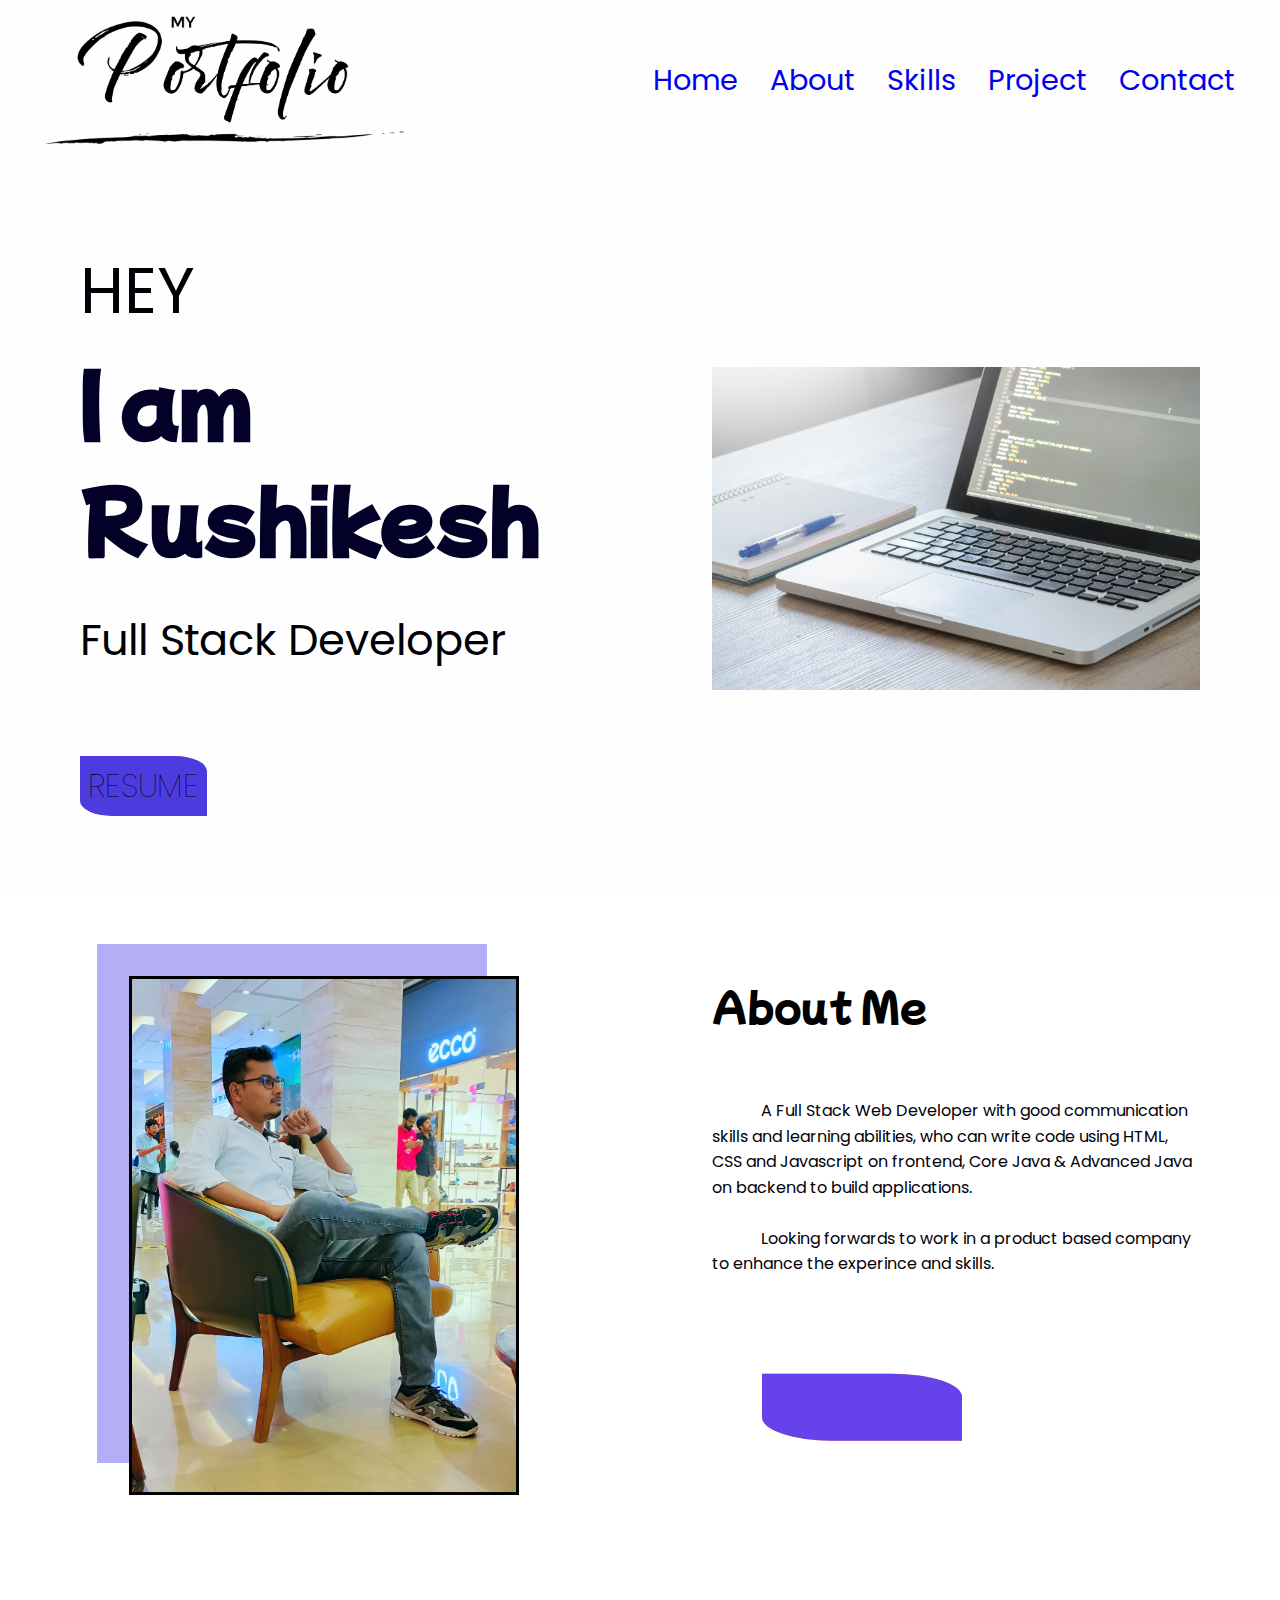
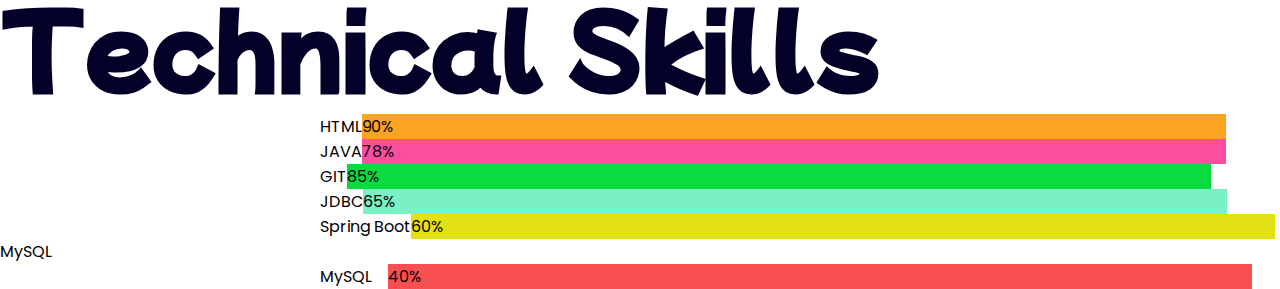
==== index.html @ a6dc9d0c "social network updates" ====
<!DOCTYPE html>
<html lang="en">
<head>
    <meta charset="UTF-8">
    <meta http-equiv="X-UA-Compatible" content="IE=edge">
    <meta name="viewport" content="width=device-width, initial-scale=1.0">
    <title>Rushi Portfolio</title>
    <link rel="stylesheet" href="css/style.css"/> 
</head>
<body>
    <header class="header">
        <img src="images/portfolioLogo.png" alt="main logo" class="logo">   

        <nav class="navbar">
            <ul class="navbar-lists">
                <li><a href="#" class="navbar-link home-link">Home</a></li>
                <li><a href="#" class="navbar-link about-link">About</a></li>
                <li><a href="#" class="navbar-link skills-link">Skills</a></li>
                <li><a href="#" class="navbar-link project-link">Project</a></li>
                <li><a href="#" class="navbar-link contact-link">Contact</a></li>
            </ul>
        </nav>
    </header>

    <main>
        <section class="section-hero section">
            <div class="container grid grid-two-column">
                <div class="section-hero-data">
                    <p class="hero-top-data">Hey</p>
                    <h1 class="hero-heading">I am Rushikesh</h1>
                    <p class="hero-para">Full Stack Developer</p>
                    <div>
                        <a href="https://rb.gy/dxvnee" class="btn resume-btn">resume</a>
                    </div>
                </div>
<!-- hero secton right side -->
                <div class="section-hero-image">
                    <img src="images/homeBackground.jpg" alt="Hey I am Rushi" class="hero-img"/>
                </div>
            </div>
        </section>
    </main>
<!-- about sectio stared -->
<!-- about sectio stared -->
        <section class="section-biodata section">
        <div class="container grid grid-two-column">
             <div class="bio-image">
                <img src="images/aboutRushi.jpg" alt="about me"/>
            </div>
            <!-- about right side data -->
            <div class="bio-data">
                <h2 class="common-heading">About Me</h2>
                <p class="about about-para">A Full Stack Web Developer with good communication skills and learning abilities, who can write code using HTML, CSS and Javascript on frontend, Core Java & Advanced Java on backend to build applications. </p>
                <br>
                <p class="about about-para">Looking forwards to work in a product based company to enhance the experince and skills.</p>
                <br>

                <iframe src="about.html" style="border:none;" title="Iframe Example"></iframe>
            </div>

            

        </div>
    </section>


    <!-- Skills Section Starts here  -->


    <div><h1>Technical Skills</h1></div> 
      <div class="skills-list">

        <div class="skills_list"> HTML
            <div class="skills-list css">90%
            </div>
        </div>

        <div class="skills_list"> JAVA
            <div class="skills-list java">78%
            </div>
        </div>

        <div class="skills_list"> GIT
            <div class="skills-list git">85%
            </div>
        </div>

        <div class="skills_list"> JDBC
            <div class="skills-list jdbc">65%
            </div>
        </div>

        <div class="skills_list"> Spring Boot
            <div class="skills-list spring_boot">60%
            </div>
        </div>
<div>MySQL</div>
        <div class="skills_list"> 
           MySQL &nbsp;  &nbsp;<div class="skills-list mysql">40%
            </div>
        </div>

     
   
 
    </div>
</body>
</html>
---- css/style.css ----
@import url('https://fonts.googleapis.com/css2?family=Mochiy+Pop+One&family=Poppins:ital,wght@0,900;1,400&family=Work+Sans:ital,wght@0,500;1,400&display=swap');



*{
    margin: 0%;
    padding: 0%;
    box-sizing: border-box;
    font-family: 'Poppins', sans-serif;


}

:root {
    --heading: rgb(3, 1, 39);
    --paragraph: rgb(0, 0, 7);
    --para-tint: rgb(204, 203, 228);
    --white: rgb(255, 255, 255);
    
    --black: rgb(75, 46, 46);
    --helper: rgba(62, 50, 230, 0.397);
    --helper-tint: rgb(0, 0, 10);
    --bg: rgb(254, 254, 255);
    --gradient: rgb(106, 20, 219);
    --gradientSupport: rgb(76, 60, 224);
    --shadow: 0px 20px 20px 0px rgba(21, 32, 182, 0.678);
    --shadowSupport: 20px 25px 20px 0px rgba(20, 4, 109, 0.2);
}

html {
    font-size: 100%;
    /* 1rem = 10px */

}

h1,
h2,
h3,
h4 {
    font-family: 'Mochiy Pop One', sans-serif;
    
}

h1 {
    color: var(--heading);
    font-size: 6rem;
    font-weight: 600;
}

h2{

}

h3 {
    font-size: 1.8rem;
    font-weight: 400;

}

p{
    color: var(--paragraph);
    font-size: 2.7rem;
    line-height: 1.6;
}

a{
    text-decoration: none;
    font-size: 1.8rem;
}

li{
    list-style: none;
}


/* Header section starts */

header{
    padding: 2.8rem ;
    height: 10rem;
    background-color: var(--bg);
    display: flex;
    justify-content: space-between;
    align-items: center;
     
}

.header .logo {
    height:8rem;
}

.navbar-lists {
    display:flex;
    gap: 2rem;
    
}

.navbar-link: link,
.navbar-lnk: visited{
    display: inline-block;
    text-decoration:none;
    font-size: 1.8rem;
    font: weight 500px;
    text-transformaton:uppercase;
    color:var(--black);
    transition:color 0.3s linear;

}


.navbar-link:hover,
.navbar-link:active {
color: var(--helper);
}


/* main section start */

.section{
    padding: 5rem ; 
   
}

.container {
    max-width: 140rem;
    margin: 0 auto ;
}
.grid {
    display: grid;
    gap: 9rem;
}

.grid-two-column{
    grid-template-columns: repeat(2, 1fr);
}

.btn{
    background: var(--gradientSupport);
    padding: 0.4rem 0.5rem;
    border-bottom-left-radius: 25%;
    border-top-right-radius: 25%;
    border: none;
    display: inline-block;
    text-transform: capitalize;
    font-size: 2rem;
    text-transform: uppercase;
    font-weight: 50;
    cursor: pointer;
    margin-top: 5rem;
    transition: 0.5s;
    
}

.resume-btn{
    color: var(--paragraph);

}

.btn:hover,
.btn:active {
    box-shadow: var(--shadowSupport);
}

/* hero section start  */


.section-hero{
    background-color: var(--bg);
}

.section-hero-data{
    display: flex;
    flex-direction: column;
    justify-content: center;
    align-items: flex-start;
}

.hero-top-data{
    font-size: 4rem;  
    margin-bottom: 0rem; 
    text-transform: uppercase;
}

.hero-heading {
font-size: 5rem;
margin-bottom: 1rem;
}

.hero-para{
    margin-top: 1rem;
    max-width: 60rem;
    justify-content: center;
}

.section-hero-image{
    display: flex;
    justify-content: center;
    align-items: center;
}

.hero-img{
    max-width: 100%;
}

/* about sectoion started */


.bio-image{
    display: flex;
    justify-content: center;
    align-items: center;

}

.bio-image img{
    width: 80%;
    box-shadow: -2rem -2rem 0 0 var(--helper) ;
    border: solid;
}

.about-para{
    font-size: 1rem;
    text-indent: 10%;
    align-items: center;
}

.common-heading {
    font-size: 2.5rem;
    font-weight: 100;
    margin-bottom: 4rem;
    position: relative;

}

/* Skills section starts hear */

.skills_list {
    font-size: 1 rem;
    font-weight: 400;
    color: rgb(3, 0, 5);
    
    display: flex;
    justify-content: left;
    align-items: left;
    margin-left: 20rem;
}

.html{width: 90%; background-color: #4afafa; border: solid;
    border-radius: 5%;}
.css{width: 90%; background-color: #faa422;}
.java{width: 90%; background-color: #fc4d9e;}
.spring_boot{width: 90%; background-color: #e4e016;}
.git{width: 90%; background-color: #0adb3f;}
.mysql{width: 90%; background-color: #f85050;}
.jdbc{width: 90%; background-color: #7af1c4;}







/* about page cs */

  
  /* h1, h2, h3, h4, h5, h6, a, p, span {
    padding-bottom: 0.714em !important;
    padding-top: 0.714em !important;
    text-transform: uppercase;
    letter-spacing: 0.1em;
    font-weight: 400;
    color: #1515d8;
    font-weight: bold;
    text-align: center;
  }
   */
  footer {
    bottom: 0;
    right: 0;
    left: 0;
    margin: 0 auto;
    position: fixed;
    width: 100%;
    background: #e3dcd5;
    text-align: center;
  }
  footer .content {
    border-radius: 5px;
    display: flex;
    align-items: center;
    justify-content: center;
    flex-direction: row;
    flex-wrap: wrap;
    justify-content: space-evenly;
    height: 80px;
  }
  footer .content .bottom {
    padding: 0;
    margin: 0;
    top: 0%;
  }
  footer .content .bottom .beat {
    color: red;
    -webkit-animation: beat 0.3s infinite alternate;
            animation: beat 0.3s infinite alternate;
  }
  footer .content .top {
    font-size: 25px;
  }
  footer .content .top .fa-twitter:hover {
    transition: 350ms ease-in-out;
    color: #55acee;
    transform: scale(1.4);
  }
  footer .content .top .fa-youtube:hover {
    transition: 350ms ease-in-out;
    color: #cd201f;
    transform: scale(1.4);
  }
  footer .content .top .fa-instagram:hover {
    transition: 350ms ease-in-out;
    color: #e4405f;
    transform: scale(1.4);
  }
  footer .content .top .fa-codepen:hover {
    transition: 350ms ease-in-out;
    color: #FFDD40;
    transform: scale(1.4);
  }
  footer .content .top a {
    padding: 10px;
  }
  footer .content .top i {
    transition: 500ms ease-in-out;
  }
 
  
  .noselect {
    -webkit-user-select: none;
       -moz-user-select: none;
        -ms-user-select: none;
            user-select: none;
  }
  
  .artboard {
    display: flex;
    align-items: center;
    justify-content: center;
    flex-direction: row;
    flex-wrap: wrap;
    position: absolute;
    left: 50%;
    top: 70%;
    transform: translate(-50%, -50%);
    
  }
  .artboard:hover .button {
    transform: rotate(-75deg);
  }
  
  .button, .links {
    display: inline-block;
    width: 200px;
    height: 66.6666666667px;
    background: #6642eb;
  }
  .button i, .button a, .links i, .links a {
    position: absolute;
    left: 50%;
    top: 50%;
    transform: translate(-50%, -50%);
    color: white;
  }
  .button i, .links i {
    font-size: 10px;
  }
  
  .button {
    z-index: 2;
    transition: 950ms cubic-bezier(0.89, 0.03, 0.06, 1.5);
    transform-origin: top left;
    border-top-right-radius: 35%;
    border-bottom-left-radius: 35%;
  }
  
  .links {
    position: absolute;
    z-index: 1;
    background: #f79744e1;
    border-top-right-radius: 35%;
    border-bottom-left-radius: 35%;
  }
  .links a {
    text-decoration: none;
  }
  
  @-webkit-keyframes beat {
    to {
      transform: scale(1.4);
    }
  }
  
  @keyframes beat {
    to {
      transform: scale(1.4);
    }
  }

    /* about oagw .css */
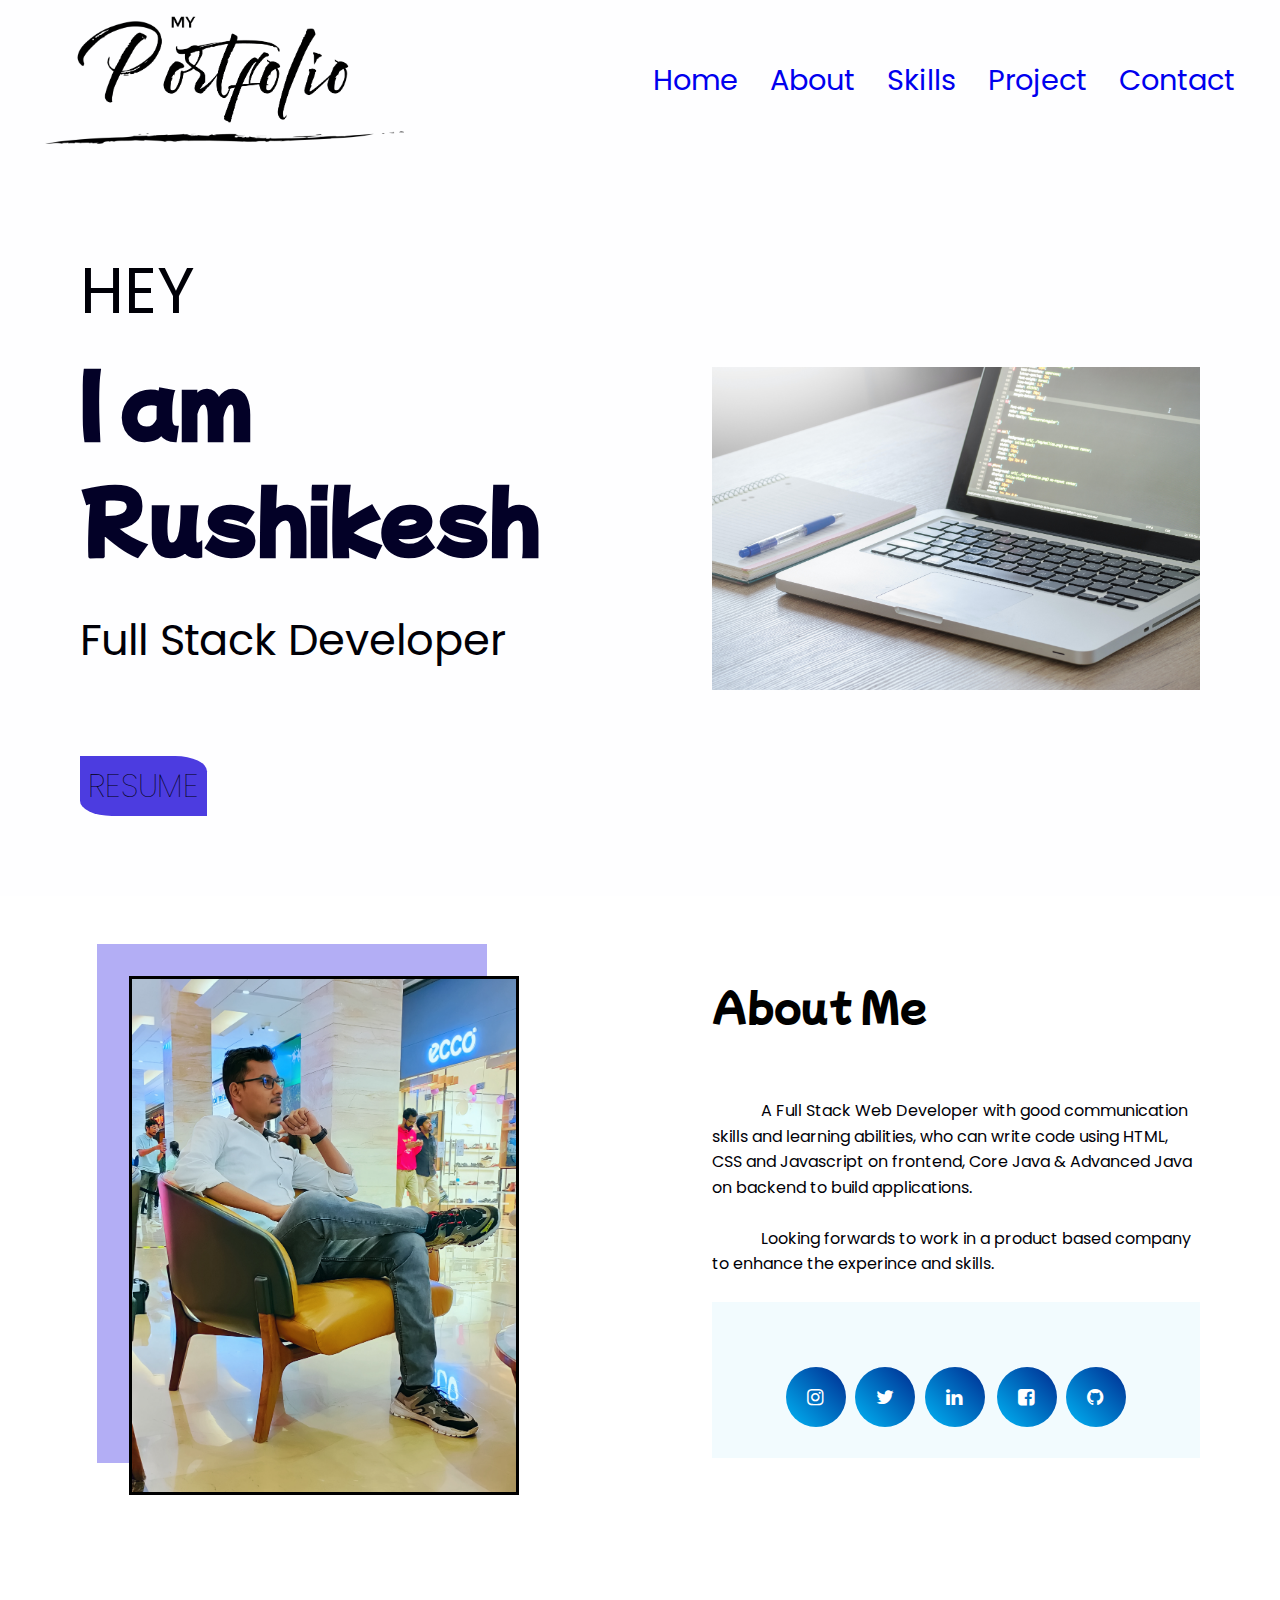
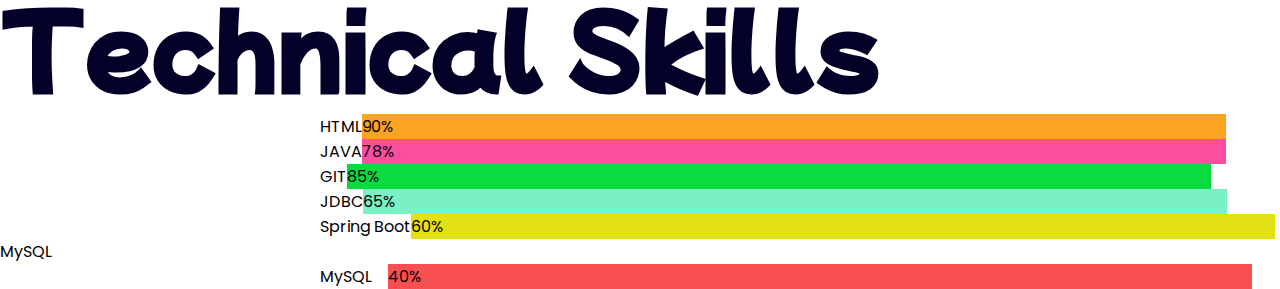
==== commit 2421e361: "second social changes" ====
--- a/index.html
+++ b/index.html
@@ -55,7 +55,7 @@
                 <p class="about about-para">Looking forwards to work in a product based company to enhance the experince and skills.</p>
                 <br>
 
-                <iframe src="about.html" style="border:none;" title="Iframe Example"></iframe>
+                <iframe src="social.html" style="border:none;" title="Iframe Example" width="100%" height="30%"></iframe>
             </div>
 
             
--- a/css/style.css
+++ b/css/style.css
@@ -279,7 +279,7 @@
     bottom: 0;
     right: 0;
     left: 0;
-    margin: 0 auto;
+    margin:  auto;
     position: fixed;
     width: 100%;
     background: #e3dcd5;
@@ -295,54 +295,7 @@
     justify-content: space-evenly;
     height: 80px;
   }
-  footer .content .bottom {
-    padding: 0;
-    margin: 0;
-    top: 0%;
-  }
-  footer .content .bottom .beat {
-    color: red;
-    -webkit-animation: beat 0.3s infinite alternate;
-            animation: beat 0.3s infinite alternate;
-  }
-  footer .content .top {
-    font-size: 25px;
-  }
-  footer .content .top .fa-twitter:hover {
-    transition: 350ms ease-in-out;
-    color: #55acee;
-    transform: scale(1.4);
-  }
-  footer .content .top .fa-youtube:hover {
-    transition: 350ms ease-in-out;
-    color: #cd201f;
-    transform: scale(1.4);
-  }
-  footer .content .top .fa-instagram:hover {
-    transition: 350ms ease-in-out;
-    color: #e4405f;
-    transform: scale(1.4);
-  }
-  footer .content .top .fa-codepen:hover {
-    transition: 350ms ease-in-out;
-    color: #FFDD40;
-    transform: scale(1.4);
-  }
-  footer .content .top a {
-    padding: 10px;
-  }
-  footer .content .top i {
-    transition: 500ms ease-in-out;
-  }
  
-  
-  .noselect {
-    -webkit-user-select: none;
-       -moz-user-select: none;
-        -ms-user-select: none;
-            user-select: none;
-  }
-  
   .artboard {
     display: flex;
     align-items: center;
@@ -362,7 +315,7 @@
   .button, .links {
     display: inline-block;
     width: 200px;
-    height: 66.6666666667px;
+    height: 70px;
     background: #6642eb;
   }
   .button i, .button a, .links i, .links a {
@@ -370,10 +323,9 @@
     left: 50%;
     top: 50%;
     transform: translate(-50%, -50%);
-    color: white;
   }
   .button i, .links i {
-    font-size: 10px;
+    font-size: 12px;
   }
   
   .button {
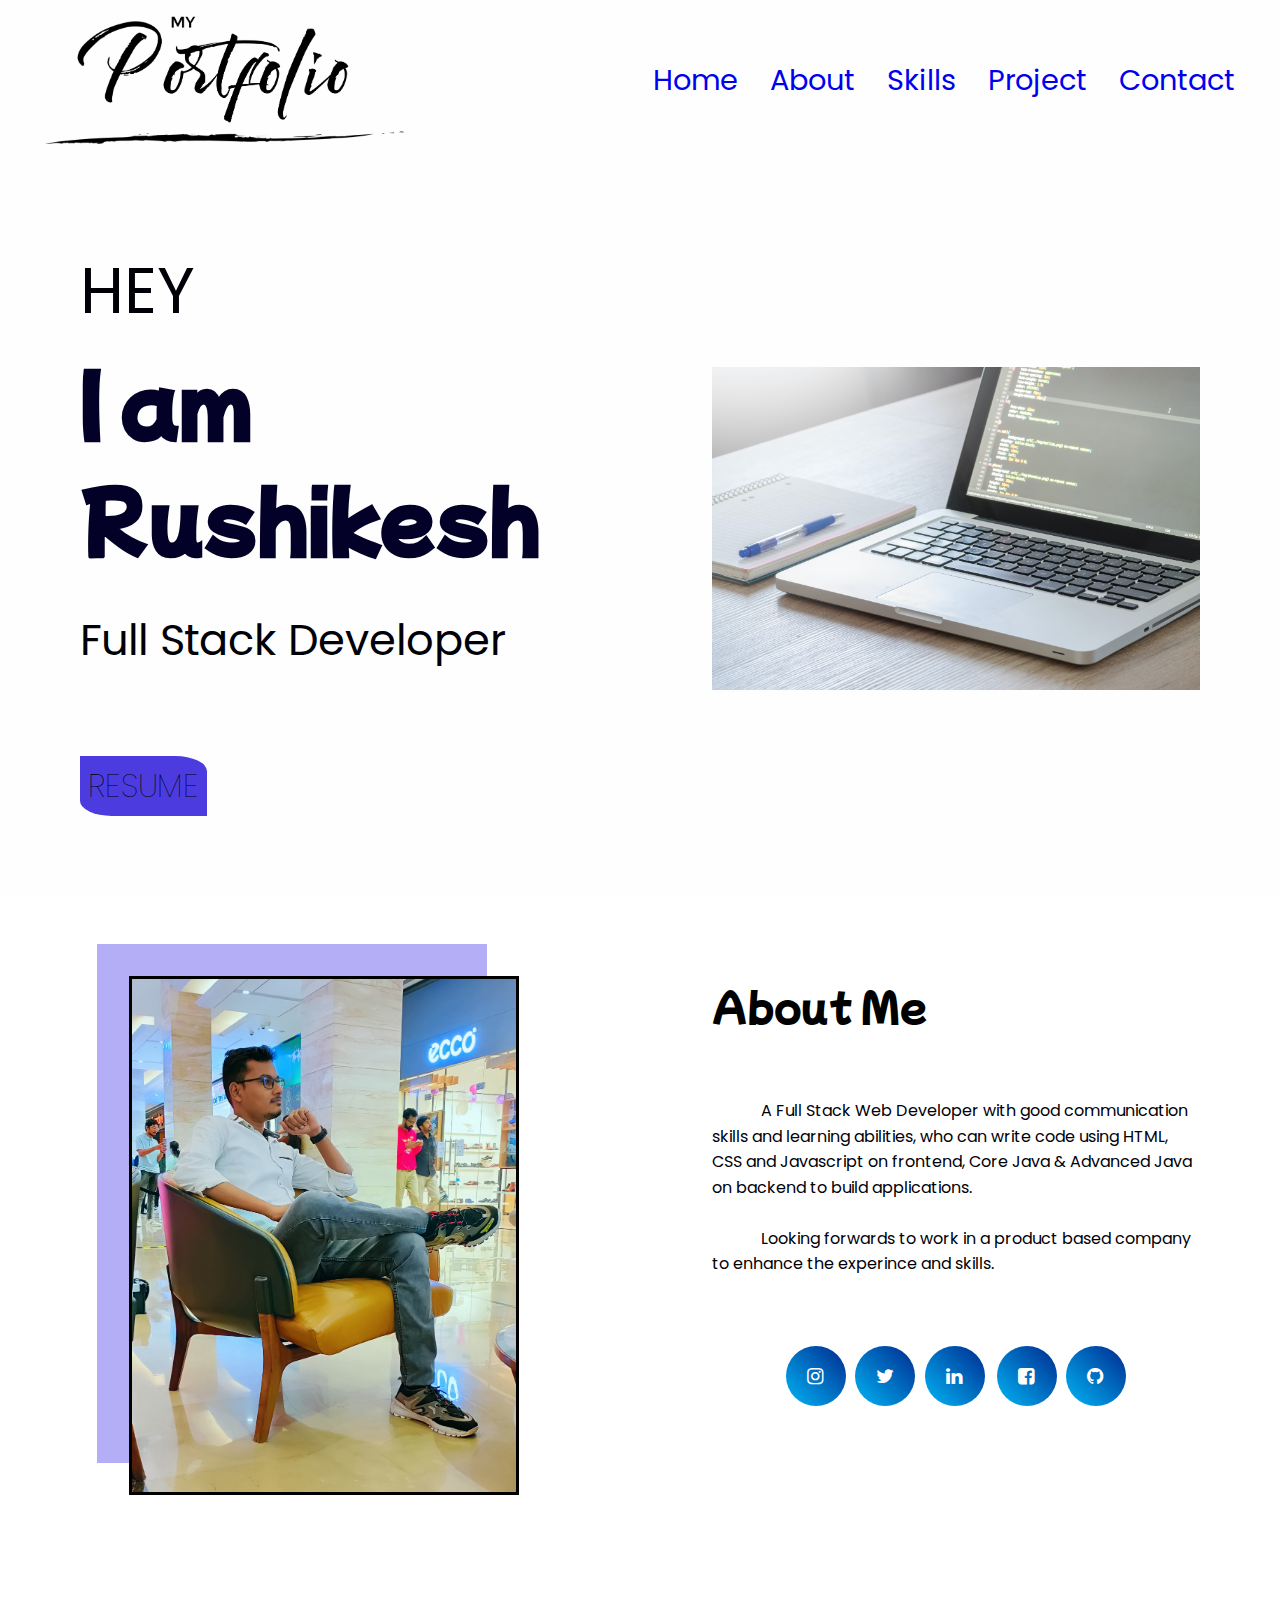
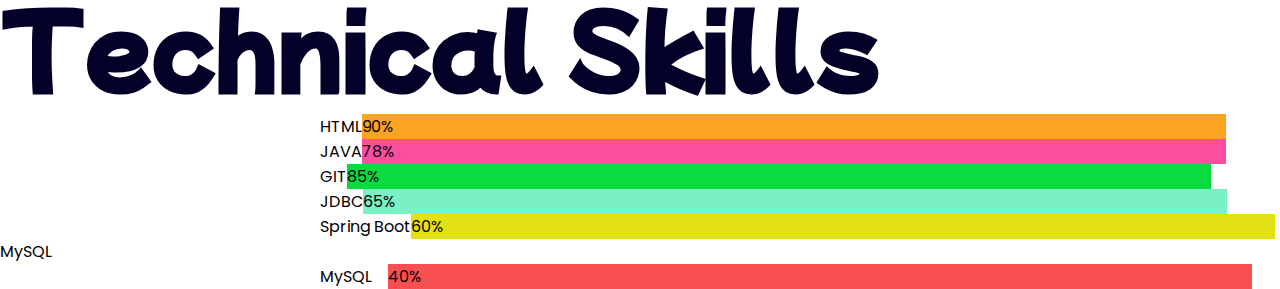
==== commit 9c028008: "fianl social" ====
--- a/index.html
+++ b/index.html
@@ -55,7 +55,7 @@
                 <p class="about about-para">Looking forwards to work in a product based company to enhance the experince and skills.</p>
                 <br>
 
-                <iframe src="social.html" style="border:none;" title="Iframe Example" width="100%" height="30%"></iframe>
+                <iframe src="social.html" style="border:none;" title="Iframe Example" width="100%" height="20%" scrolling="no" ></iframe>
             </div>
 
             
--- a/css/style.css
+++ b/css/style.css
@@ -263,18 +263,6 @@
 
 /* about page cs */
 
-  
-  /* h1, h2, h3, h4, h5, h6, a, p, span {
-    padding-bottom: 0.714em !important;
-    padding-top: 0.714em !important;
-    text-transform: uppercase;
-    letter-spacing: 0.1em;
-    font-weight: 400;
-    color: #1515d8;
-    font-weight: bold;
-    text-align: center;
-  }
-   */
   footer {
     bottom: 0;
     right: 0;
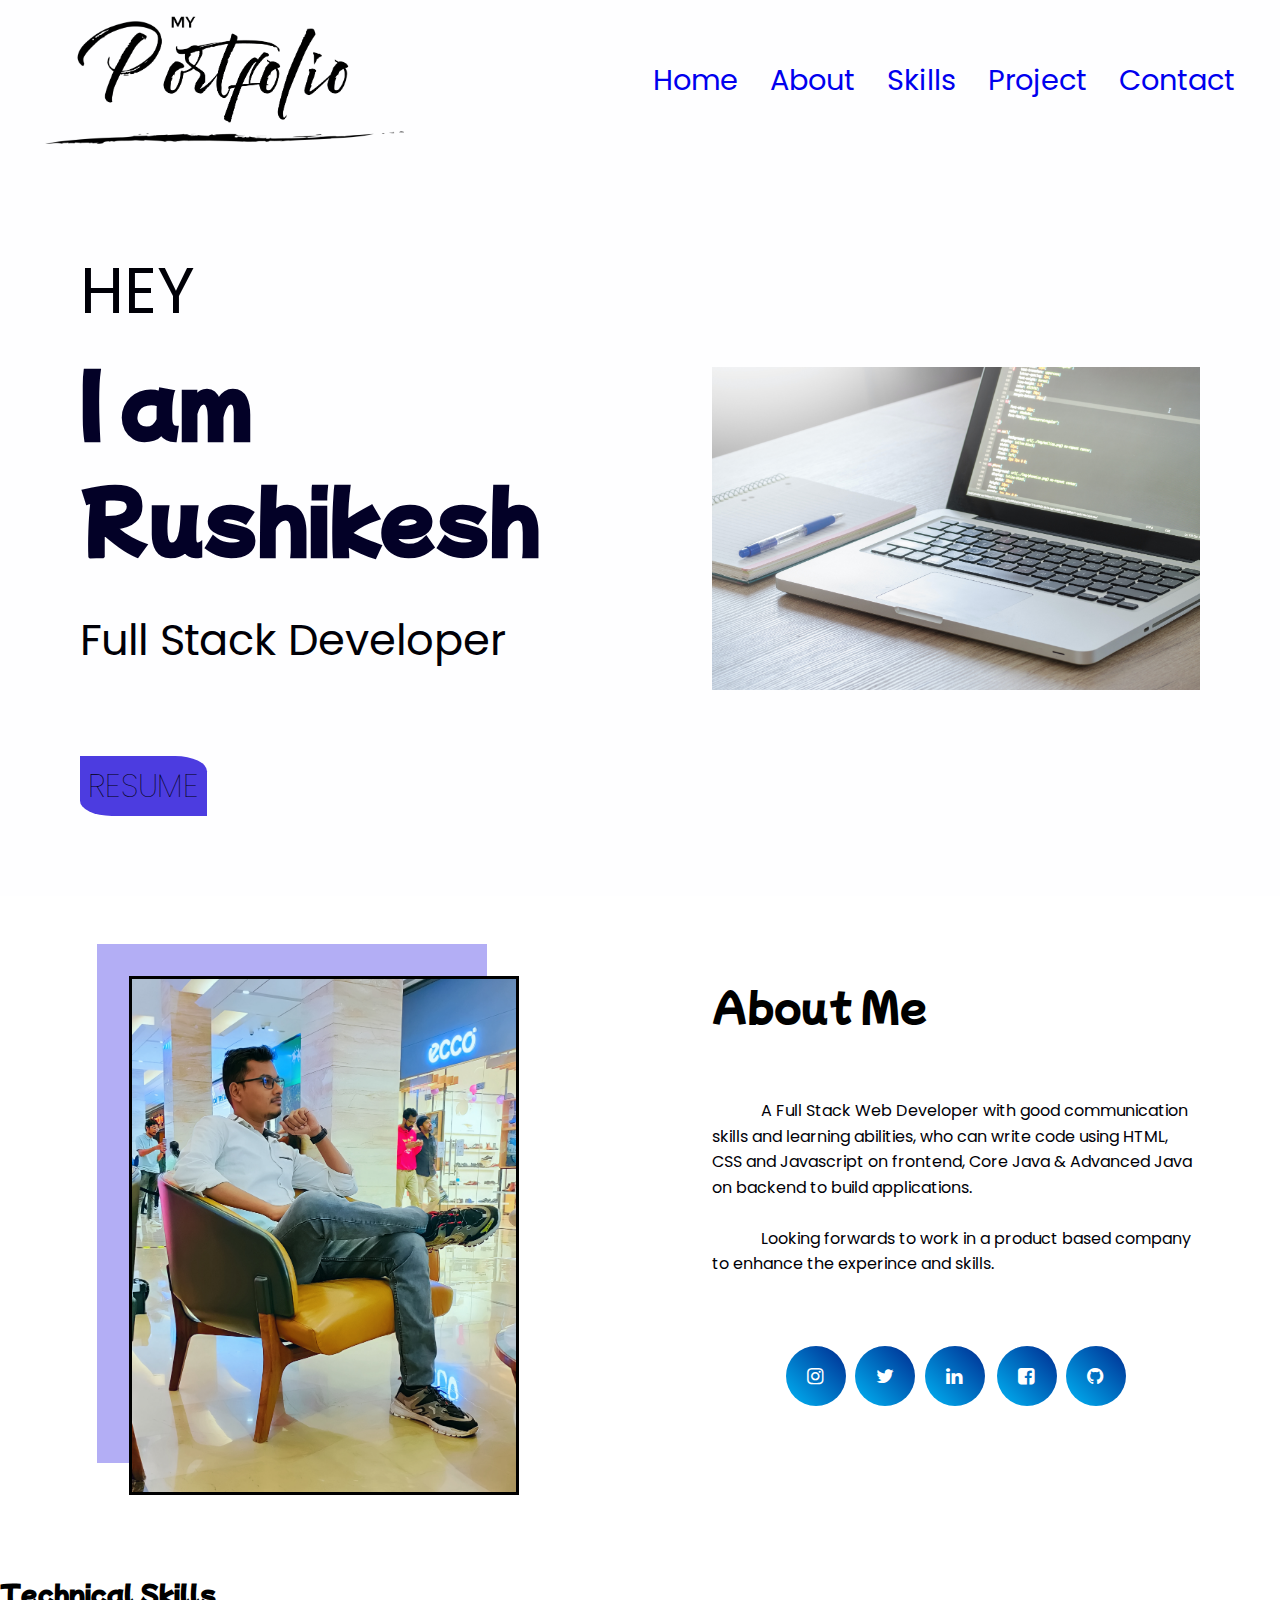
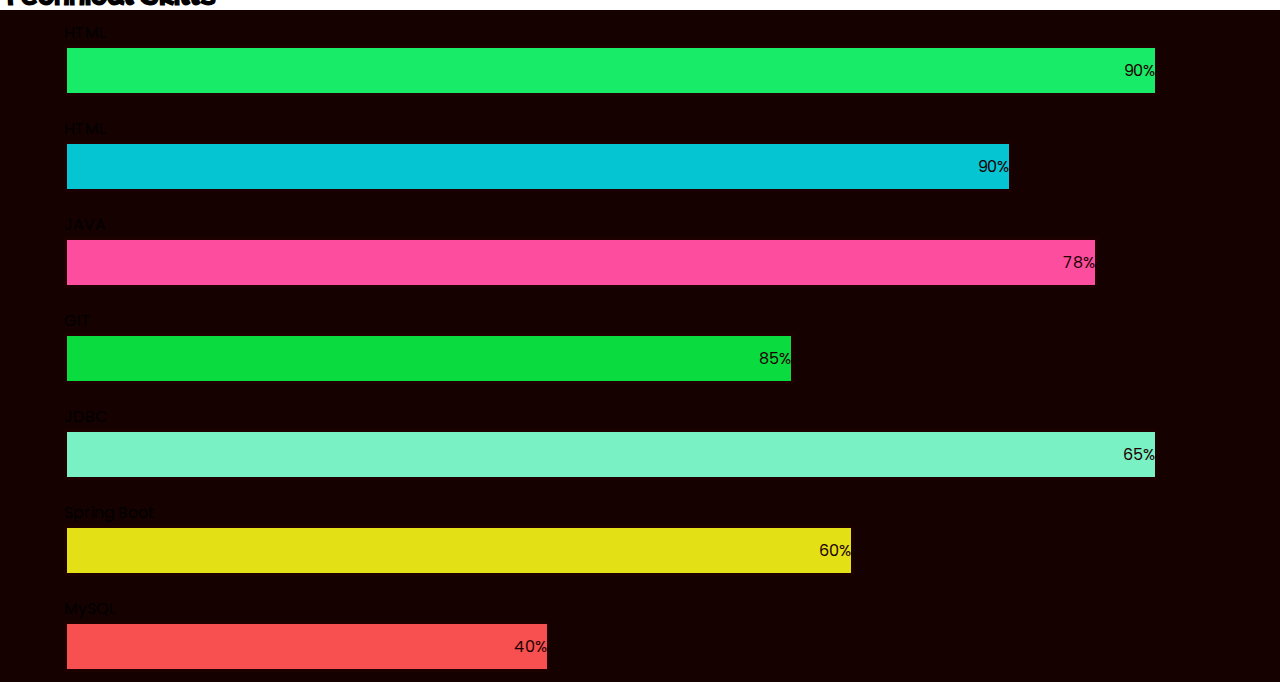
==== commit 1976321a: "skills bar update" ====
--- a/index.html
+++ b/index.html
@@ -67,42 +67,46 @@
     <!-- Skills Section Starts here  -->
 
 
-    <div><h1>Technical Skills</h1></div> 
-      <div class="skills-list">
+    <div><h2>Technical Skills</h2></div> 
+      
 
         <div class="skills_list"> HTML
-            <div class="skills-list css">90%
+            <div class="progress html">90%
+            </div>
+        </div>
+
+        <div class="skills_list"> HTML
+            <div class="progress css">90%
             </div>
         </div>
 
         <div class="skills_list"> JAVA
-            <div class="skills-list java">78%
+            <div class="progress java">78%
             </div>
         </div>
 
         <div class="skills_list"> GIT
-            <div class="skills-list git">85%
+            <div class="progress git">85%
             </div>
         </div>
 
         <div class="skills_list"> JDBC
-            <div class="skills-list jdbc">65%
+            <div class="progress jdbc">65%
             </div>
         </div>
 
         <div class="skills_list"> Spring Boot
-            <div class="skills-list spring_boot">60%
+            <div class="progress spring_boot">60%
             </div>
         </div>
-<div>MySQL</div>
+
         <div class="skills_list"> 
-           MySQL &nbsp;  &nbsp;<div class="skills-list mysql">40%
+           MySQL &nbsp;  &nbsp;<div class="progress mysql">40%
             </div>
         </div>
 
      
-   
  
-    </div>
+    
 </body>
 </html>--- a/css/style.css
+++ b/css/style.css
@@ -1,36 +1,35 @@
-
-  @import url('https://fonts.googleapis.com/css2?family=Mochiy+Pop+One&family=Poppins:ital,wght@0,900;1,400&family=Work+Sans:ital,wght@0,500;1,400&display=swap');
-
-
-
-*{
-    margin: 0%;
-    padding: 0%;
-    box-sizing: border-box;
-    font-family: 'Poppins', sans-serif;
+@import url('https://fonts.googleapis.com/css2?family=Mochiy+Pop+One&family=Poppins:ital,wght@0,900;1,400&family=Work+Sans:ital,wght@0,500;1,400&display=swap');
+
+
+
+* {
+  margin: 0%;
+  padding: 0%;
+  box-sizing: border-box;
+  font-family: 'Poppins', sans-serif;
 
 
 }
 
 :root {
-    --heading: rgb(3, 1, 39);
-    --paragraph: rgb(0, 0, 7);
-    --para-tint: rgb(204, 203, 228);
-    --white: rgb(255, 255, 255);
-    
-    --black: rgb(75, 46, 46);
-    --helper: rgba(62, 50, 230, 0.397);
-    --helper-tint: rgb(0, 0, 10);
-    --bg: rgb(254, 254, 255);
-    --gradient: rgb(106, 20, 219);
-    --gradientSupport: rgb(76, 60, 224);
-    --shadow: 0px 20px 20px 0px rgba(21, 32, 182, 0.678);
-    --shadowSupport: 20px 25px 20px 0px rgba(20, 4, 109, 0.2);
+  --heading: rgb(3, 1, 39);
+  --paragraph: rgb(0, 0, 7);
+  --para-tint: rgb(204, 203, 228);
+  --white: rgb(255, 255, 255);
+
+  --black: rgb(75, 46, 46);
+  --helper: rgba(62, 50, 230, 0.397);
+  --helper-tint: rgb(0, 0, 10);
+  --bg: rgb(254, 254, 255);
+  --gradient: rgb(106, 20, 219);
+  --gradientSupport: rgb(76, 60, 224);
+  --shadow: 0px 20px 20px 0px rgba(21, 32, 182, 0.678);
+  --shadowSupport: 20px 25px 20px 0px rgba(20, 4, 109, 0.2);
 }
 
 html {
-    font-size: 100%;
-    /* 1rem = 10px */
+  font-size: 100%;
+  /* 1rem = 10px */
 
 }
 
@@ -38,222 +37,259 @@
 h2,
 h3,
 h4 {
-    font-family: 'Mochiy Pop One', sans-serif;
-    
+  font-family: 'Mochiy Pop One', sans-serif;
+
 }
 
 h1 {
-    color: var(--heading);
-    font-size: 6rem;
-    font-weight: 600;
-}
-
-h2{
-
-}
+  color: var(--heading);
+  font-size: 6rem;
+  font-weight: 600;
+}
+
+h2 {}
 
 h3 {
-    font-size: 1.8rem;
-    font-weight: 400;
-
-}
-
-p{
-    color: var(--paragraph);
-    font-size: 2.7rem;
-    line-height: 1.6;
-}
-
-a{
-    text-decoration: none;
-    font-size: 1.8rem;
-}
-
-li{
-    list-style: none;
+  font-size: 1.8rem;
+  font-weight: 400;
+
+}
+
+p {
+  color: var(--paragraph);
+  font-size: 2.7rem;
+  line-height: 1.6;
+}
+
+a {
+  text-decoration: none;
+  font-size: 1.8rem;
+}
+
+li {
+  list-style: none;
 }
 
 
 /* Header section starts */
 
-header{
-    padding: 2.8rem ;
-    height: 10rem;
-    background-color: var(--bg);
-    display: flex;
-    justify-content: space-between;
-    align-items: center;
-     
+header {
+  padding: 2.8rem;
+  height: 10rem;
+  background-color: var(--bg);
+  display: flex;
+  justify-content: space-between;
+  align-items: center;
+
 }
 
 .header .logo {
-    height:8rem;
+  height: 8rem;
 }
 
 .navbar-lists {
-    display:flex;
-    gap: 2rem;
-    
+  display: flex;
+  gap: 2rem;
+
 }
 
 .navbar-link: link,
-.navbar-lnk: visited{
-    display: inline-block;
-    text-decoration:none;
-    font-size: 1.8rem;
-    font: weight 500px;
-    text-transformaton:uppercase;
-    color:var(--black);
-    transition:color 0.3s linear;
+.navbar-lnk: visited {
+  display: inline-block;
+  text-decoration: none;
+  font-size: 1.8rem;
+  font: weight 500px;
+  text-transformaton: uppercase;
+  color: var(--black);
+  transition: color 0.3s linear;
 
 }
 
 
 .navbar-link:hover,
 .navbar-link:active {
-color: var(--helper);
+  color: var(--helper);
 }
 
 
 /* main section start */
 
-.section{
-    padding: 5rem ; 
-   
+.section {
+  padding: 5rem;
+
 }
 
 .container {
-    max-width: 140rem;
-    margin: 0 auto ;
-}
+  max-width: 140rem;
+  margin: 0 auto;
+}
+
 .grid {
-    display: grid;
-    gap: 9rem;
-}
-
-.grid-two-column{
-    grid-template-columns: repeat(2, 1fr);
-}
-
-.btn{
-    background: var(--gradientSupport);
-    padding: 0.4rem 0.5rem;
-    border-bottom-left-radius: 25%;
-    border-top-right-radius: 25%;
-    border: none;
-    display: inline-block;
-    text-transform: capitalize;
-    font-size: 2rem;
-    text-transform: uppercase;
-    font-weight: 50;
-    cursor: pointer;
-    margin-top: 5rem;
-    transition: 0.5s;
-    
-}
-
-.resume-btn{
-    color: var(--paragraph);
+  display: grid;
+  gap: 9rem;
+}
+
+.grid-two-column {
+  grid-template-columns: repeat(2, 1fr);
+}
+
+.btn {
+  background: var(--gradientSupport);
+  padding: 0.4rem 0.5rem;
+  border-bottom-left-radius: 25%;
+  border-top-right-radius: 25%;
+  border: none;
+  display: inline-block;
+  text-transform: capitalize;
+  font-size: 2rem;
+  text-transform: uppercase;
+  font-weight: 50;
+  cursor: pointer;
+  margin-top: 5rem;
+  transition: 0.5s;
+
+}
+
+.resume-btn {
+  color: var(--paragraph);
 
 }
 
 .btn:hover,
 .btn:active {
-    box-shadow: var(--shadowSupport);
+  box-shadow: var(--shadowSupport);
 }
 
 /* hero section start  */
 
 
-.section-hero{
-    background-color: var(--bg);
-}
-
-.section-hero-data{
-    display: flex;
-    flex-direction: column;
-    justify-content: center;
-    align-items: flex-start;
-}
-
-.hero-top-data{
-    font-size: 4rem;  
-    margin-bottom: 0rem; 
-    text-transform: uppercase;
+.section-hero {
+  background-color: var(--bg);
+}
+
+.section-hero-data {
+  display: flex;
+  flex-direction: column;
+  justify-content: center;
+  align-items: flex-start;
+}
+
+.hero-top-data {
+  font-size: 4rem;
+  margin-bottom: 0rem;
+  text-transform: uppercase;
 }
 
 .hero-heading {
-font-size: 5rem;
-margin-bottom: 1rem;
-}
-
-.hero-para{
-    margin-top: 1rem;
-    max-width: 60rem;
-    justify-content: center;
-}
-
-.section-hero-image{
-    display: flex;
-    justify-content: center;
-    align-items: center;
-}
-
-.hero-img{
-    max-width: 100%;
+  font-size: 5rem;
+  margin-bottom: 1rem;
+}
+
+.hero-para {
+  margin-top: 1rem;
+  max-width: 60rem;
+  justify-content: center;
+}
+
+.section-hero-image {
+  display: flex;
+  justify-content: center;
+  align-items: center;
+}
+
+.hero-img {
+  max-width: 100%;
 }
 
 /* about sectoion started */
 
 
-.bio-image{
-    display: flex;
-    justify-content: center;
-    align-items: center;
-
-}
-
-.bio-image img{
-    width: 80%;
-    box-shadow: -2rem -2rem 0 0 var(--helper) ;
-    border: solid;
-}
-
-.about-para{
-    font-size: 1rem;
-    text-indent: 10%;
-    align-items: center;
+.bio-image {
+  display: flex;
+  justify-content: center;
+  align-items: center;
+
+}
+
+.bio-image img {
+  width: 80%;
+  box-shadow: -2rem -2rem 0 0 var(--helper);
+  border: solid;
+}
+
+.about-para {
+  font-size: 1rem;
+  text-indent: 10%;
+  align-items: center;
 }
 
 .common-heading {
-    font-size: 2.5rem;
-    font-weight: 100;
-    margin-bottom: 4rem;
-    position: relative;
+  font-size: 2.5rem;
+  font-weight: 100;
+  margin-bottom: 4rem;
+  position: relative;
 
 }
 
 /* Skills section starts hear */
 
+
+
 .skills_list {
-    font-size: 1 rem;
-    font-weight: 400;
-    color: rgb(3, 0, 5);
-    
-    display: flex;
-    justify-content: left;
-    align-items: left;
-    margin-left: 20rem;
-}
-
-.html{width: 90%; background-color: #4afafa; border: solid;
-    border-radius: 5%;}
-.css{width: 90%; background-color: #faa422;}
-.java{width: 90%; background-color: #fc4d9e;}
-.spring_boot{width: 90%; background-color: #e4e016;}
-.git{width: 90%; background-color: #0adb3f;}
-.mysql{width: 90%; background-color: #f85050;}
-.jdbc{width: 90%; background-color: #7af1c4;}
+  width: 100%;
+  background-color: #160101;
+  box-sizing: border-box;
+  padding-left: 5%;
+  padding-top: 10px;
+  padding-bottom: 10px;
+ 
+}
+
+.progress{
+  
+  text-align: right;
+  padding-top: 10px;
+  padding-bottom: 10px;
+  color: rgb(29, 0, 0);
+  border: solid;
+  box-sizing: border-box
+}
+
+.html {
+  width: 90%;
+  background-color: #17eb68;
+ 
+}
+
+.css {
+  width: 78%;
+  background-color: #05c5d3;
+}
+
+.java {
+  width: 85%;
+  background-color: #fc4d9e;
+}
+
+.spring_boot {
+  width: 65%;
+  background-color: #e4e016;
+}
+
+.git {
+  width: 60%;
+  background-color: #0adb3f;
+}
+
+.mysql {
+  width: 40%;
+  background-color: #f85050;
+}
+
+.jdbc {
+  width: 90%;
+  background-color: #7af1c4;
+}
 
 
 
@@ -263,88 +299,98 @@
 
 /* about page cs */
 
-  footer {
-    bottom: 0;
-    right: 0;
-    left: 0;
-    margin:  auto;
-    position: fixed;
-    width: 100%;
-    background: #e3dcd5;
-    text-align: center;
+footer {
+  bottom: 0;
+  right: 0;
+  left: 0;
+  margin: auto;
+  position: fixed;
+  width: 100%;
+  background: #e3dcd5;
+  text-align: center;
+}
+
+footer .content {
+  border-radius: 5px;
+  display: flex;
+  align-items: center;
+  justify-content: center;
+  flex-direction: row;
+  flex-wrap: wrap;
+  justify-content: space-evenly;
+  height: 80px;
+}
+
+.artboard {
+  display: flex;
+  align-items: center;
+  justify-content: center;
+  flex-direction: row;
+  flex-wrap: wrap;
+  position: absolute;
+  left: 50%;
+  top: 70%;
+  transform: translate(-50%, -50%);
+
+}
+
+.artboard:hover .button {
+  transform: rotate(-75deg);
+}
+
+.button,
+.links {
+  display: inline-block;
+  width: 200px;
+  height: 70px;
+  background: #6642eb;
+}
+
+.button i,
+.button a,
+.links i,
+.links a {
+  position: absolute;
+  left: 50%;
+  top: 50%;
+  transform: translate(-50%, -50%);
+}
+
+.button i,
+.links i {
+  font-size: 12px;
+}
+
+.button {
+  z-index: 2;
+  transition: 950ms cubic-bezier(0.89, 0.03, 0.06, 1.5);
+  transform-origin: top left;
+  border-top-right-radius: 35%;
+  border-bottom-left-radius: 35%;
+}
+
+.links {
+  position: absolute;
+  z-index: 1;
+  background: #f79744e1;
+  border-top-right-radius: 35%;
+  border-bottom-left-radius: 35%;
+}
+
+.links a {
+  text-decoration: none;
+}
+
+@-webkit-keyframes beat {
+  to {
+    transform: scale(1.4);
   }
-  footer .content {
-    border-radius: 5px;
-    display: flex;
-    align-items: center;
-    justify-content: center;
-    flex-direction: row;
-    flex-wrap: wrap;
-    justify-content: space-evenly;
-    height: 80px;
+}
+
+@keyframes beat {
+  to {
+    transform: scale(1.4);
   }
- 
-  .artboard {
-    display: flex;
-    align-items: center;
-    justify-content: center;
-    flex-direction: row;
-    flex-wrap: wrap;
-    position: absolute;
-    left: 50%;
-    top: 70%;
-    transform: translate(-50%, -50%);
-    
-  }
-  .artboard:hover .button {
-    transform: rotate(-75deg);
-  }
-  
-  .button, .links {
-    display: inline-block;
-    width: 200px;
-    height: 70px;
-    background: #6642eb;
-  }
-  .button i, .button a, .links i, .links a {
-    position: absolute;
-    left: 50%;
-    top: 50%;
-    transform: translate(-50%, -50%);
-  }
-  .button i, .links i {
-    font-size: 12px;
-  }
-  
-  .button {
-    z-index: 2;
-    transition: 950ms cubic-bezier(0.89, 0.03, 0.06, 1.5);
-    transform-origin: top left;
-    border-top-right-radius: 35%;
-    border-bottom-left-radius: 35%;
-  }
-  
-  .links {
-    position: absolute;
-    z-index: 1;
-    background: #f79744e1;
-    border-top-right-radius: 35%;
-    border-bottom-left-radius: 35%;
-  }
-  .links a {
-    text-decoration: none;
-  }
-  
-  @-webkit-keyframes beat {
-    to {
-      transform: scale(1.4);
-    }
-  }
-  
-  @keyframes beat {
-    to {
-      transform: scale(1.4);
-    }
-  }
-
-    /* about oagw .css */+}
+
+/* about oagw .css */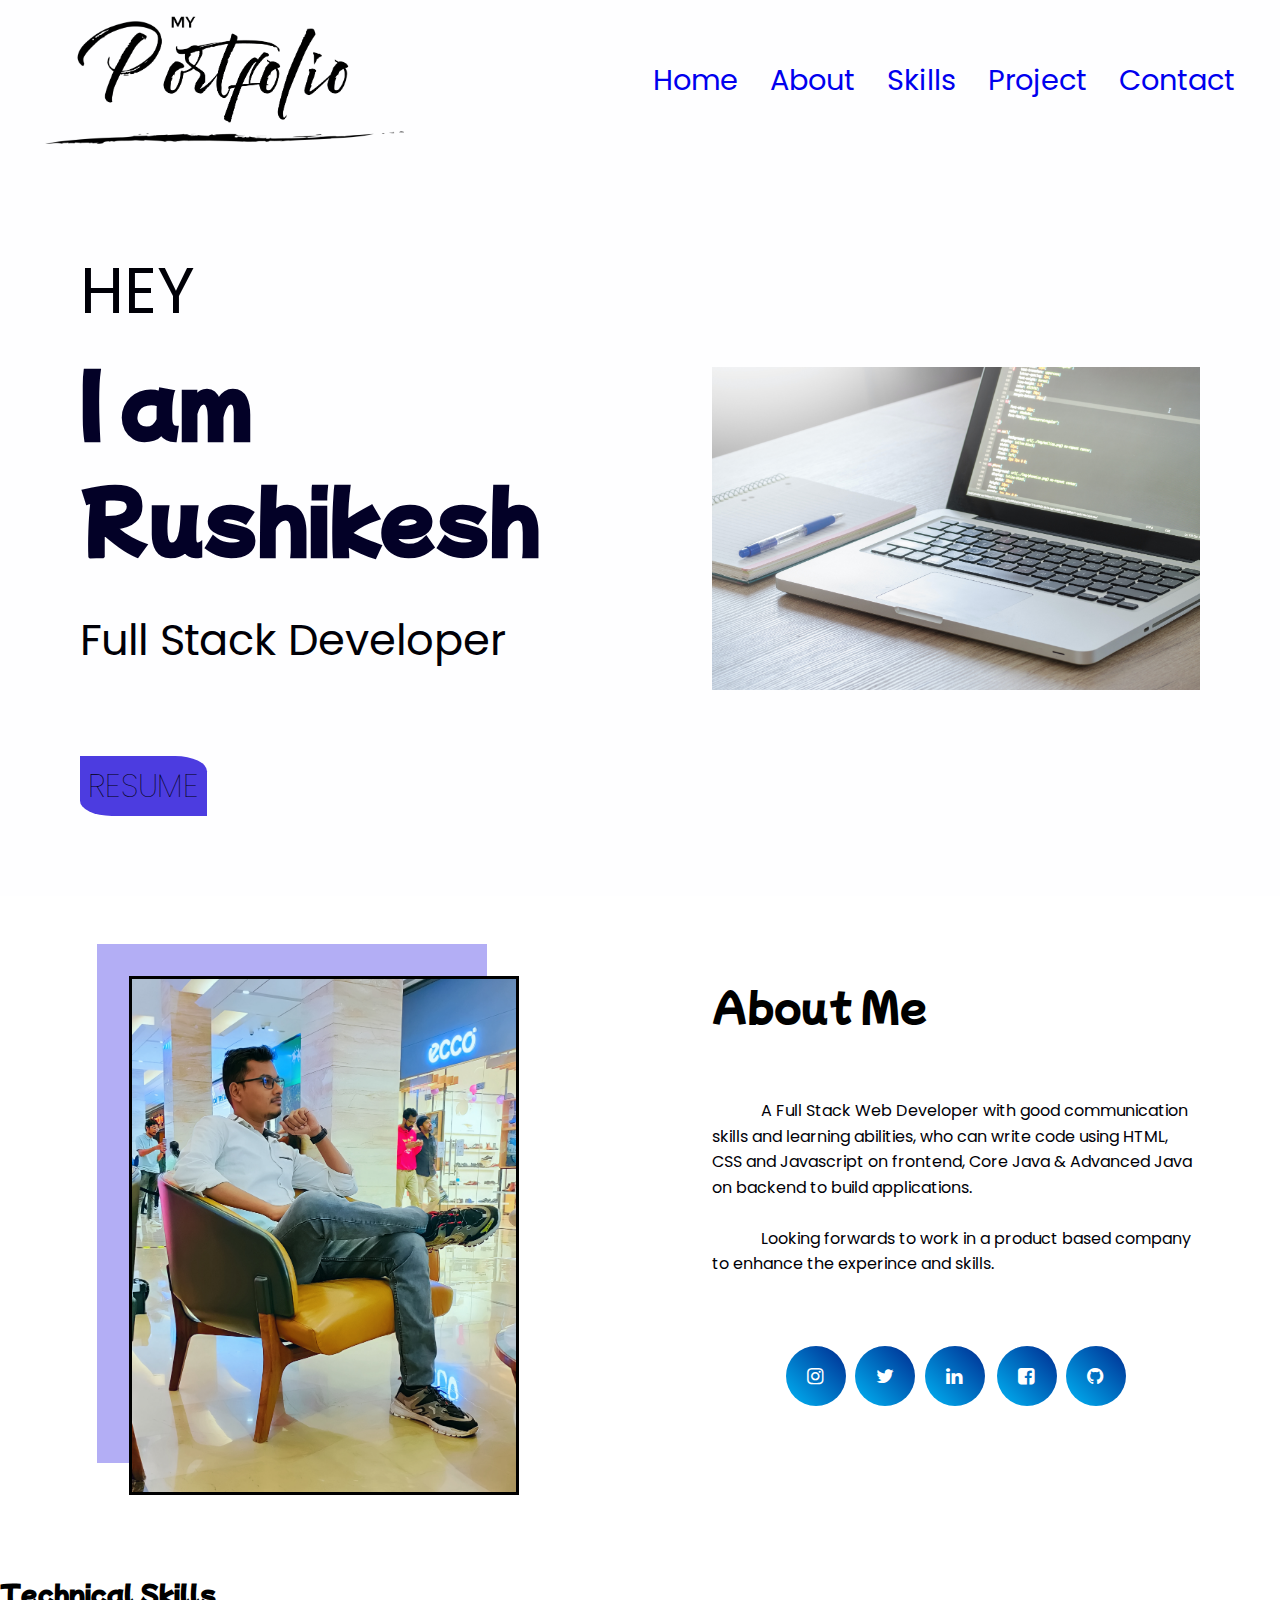
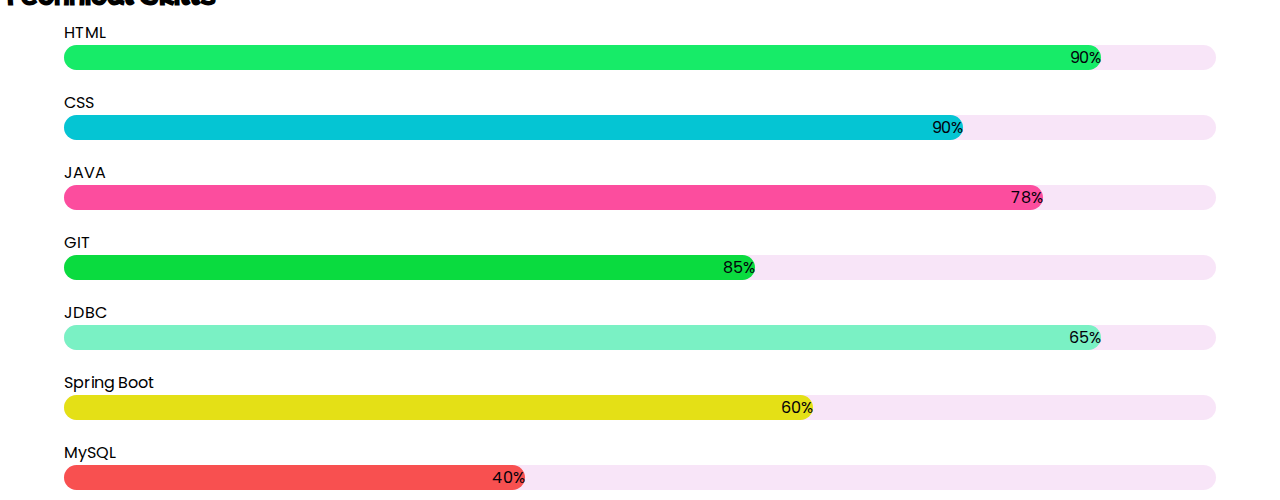
==== commit bd204b89: "skills corner updates" ====
--- a/index.html
+++ b/index.html
@@ -1,15 +1,17 @@
 <!DOCTYPE html>
 <html lang="en">
+
 <head>
     <meta charset="UTF-8">
     <meta http-equiv="X-UA-Compatible" content="IE=edge">
     <meta name="viewport" content="width=device-width, initial-scale=1.0">
     <title>Rushi Portfolio</title>
-    <link rel="stylesheet" href="css/style.css"/> 
+    <link rel="stylesheet" href="css/style.css" />
 </head>
+
 <body>
     <header class="header">
-        <img src="images/portfolioLogo.png" alt="main logo" class="logo">   
+        <img src="images/portfolioLogo.png" alt="main logo" class="logo">
 
         <nav class="navbar">
             <ul class="navbar-lists">
@@ -33,32 +35,36 @@
                         <a href="https://rb.gy/dxvnee" class="btn resume-btn">resume</a>
                     </div>
                 </div>
-<!-- hero secton right side -->
+                <!-- hero secton right side -->
                 <div class="section-hero-image">
-                    <img src="images/homeBackground.jpg" alt="Hey I am Rushi" class="hero-img"/>
+                    <img src="images/homeBackground.jpg" alt="Hey I am Rushi" class="hero-img" />
                 </div>
             </div>
         </section>
     </main>
-<!-- about sectio stared -->
-<!-- about sectio stared -->
-        <section class="section-biodata section">
+    <!-- about sectio stared -->
+    <!-- about sectio stared -->
+    <section class="section-biodata section">
         <div class="container grid grid-two-column">
-             <div class="bio-image">
-                <img src="images/aboutRushi.jpg" alt="about me"/>
+            <div class="bio-image">
+                <img src="images/aboutRushi.jpg" alt="about me" />
             </div>
             <!-- about right side data -->
             <div class="bio-data">
                 <h2 class="common-heading">About Me</h2>
-                <p class="about about-para">A Full Stack Web Developer with good communication skills and learning abilities, who can write code using HTML, CSS and Javascript on frontend, Core Java & Advanced Java on backend to build applications. </p>
+                <p class="about about-para">A Full Stack Web Developer with good communication skills and learning
+                    abilities, who can write code using HTML, CSS and Javascript on frontend, Core Java & Advanced Java
+                    on backend to build applications. </p>
                 <br>
-                <p class="about about-para">Looking forwards to work in a product based company to enhance the experince and skills.</p>
+                <p class="about about-para">Looking forwards to work in a product based company to enhance the experince
+                    and skills.</p>
                 <br>
 
-                <iframe src="social.html" style="border:none;" title="Iframe Example" width="100%" height="20%" scrolling="no" ></iframe>
+                <iframe src="social.html" style="border:none;" title="Iframe Example" width="100%" height="20%"
+                    scrolling="no"></iframe>
             </div>
 
-            
+
 
         </div>
     </section>
@@ -67,46 +73,66 @@
     <!-- Skills Section Starts here  -->
 
 
-    <div><h2>Technical Skills</h2></div> 
-      
+    <div>
+        <h2>Technical Skills</h2>
+    </div>
 
-        <div class="skills_list"> HTML
+
+    <div class="skills_list"> HTML
+        <div class="bo">
             <div class="progress html">90%
             </div>
         </div>
+    </div>
+    </div>
 
-        <div class="skills_list"> HTML
+
+    <div class="skills_list"> CSS
+        <div class="bo">
             <div class="progress css">90%
             </div>
         </div>
+    </div>
 
-        <div class="skills_list"> JAVA
+    <div class="skills_list"> JAVA
+        <div class="bo">
             <div class="progress java">78%
             </div>
         </div>
+    </div>
 
-        <div class="skills_list"> GIT
+    <div class="skills_list"> GIT
+        <div class="bo">
             <div class="progress git">85%
             </div>
         </div>
+    </div>
 
-        <div class="skills_list"> JDBC
+    <div class="skills_list"> JDBC
+        <div class="bo">
             <div class="progress jdbc">65%
             </div>
         </div>
+    </div>
 
-        <div class="skills_list"> Spring Boot
+    <div class="skills_list"> Spring Boot
+        <div class="bo">
             <div class="progress spring_boot">60%
             </div>
         </div>
+    </div>
 
-        <div class="skills_list"> 
-           MySQL &nbsp;  &nbsp;<div class="progress mysql">40%
+    <div class="skills_list">
+        MySQL
+        <div class="bo">
+            <div class="progress mysql">40%
             </div>
         </div>
+    </div>
 
-     
- 
-    
+
+
+
 </body>
+
 </html>--- a/css/style.css
+++ b/css/style.css
@@ -237,33 +237,42 @@
 
 .skills_list {
   width: 100%;
-  background-color: #160101;
-  box-sizing: border-box;
+ 
   padding-left: 5%;
   padding-top: 10px;
   padding-bottom: 10px;
- 
+  padding-right: 5%;
+     
 }
 
 .progress{
-  
+
   text-align: right;
-  padding-top: 10px;
-  padding-bottom: 10px;
-  color: rgb(29, 0, 0);
-  border: solid;
-  box-sizing: border-box
+  color: rgb(3, 0, 10);
+  box-sizing: border-box;
+  border-radius: 25px;
+  }
+
+
+.bo{
+
+   color: rgb(29, 0, 0);
+    width: 100%;
+  background-color: #ecb9ec5e;
+   border-radius: 25px;
+    
 }
 
 .html {
   width: 90%;
   background-color: #17eb68;
- 
+  border-radius: 25px;
 }
 
 .css {
   width: 78%;
   background-color: #05c5d3;
+ 
 }
 
 .java {
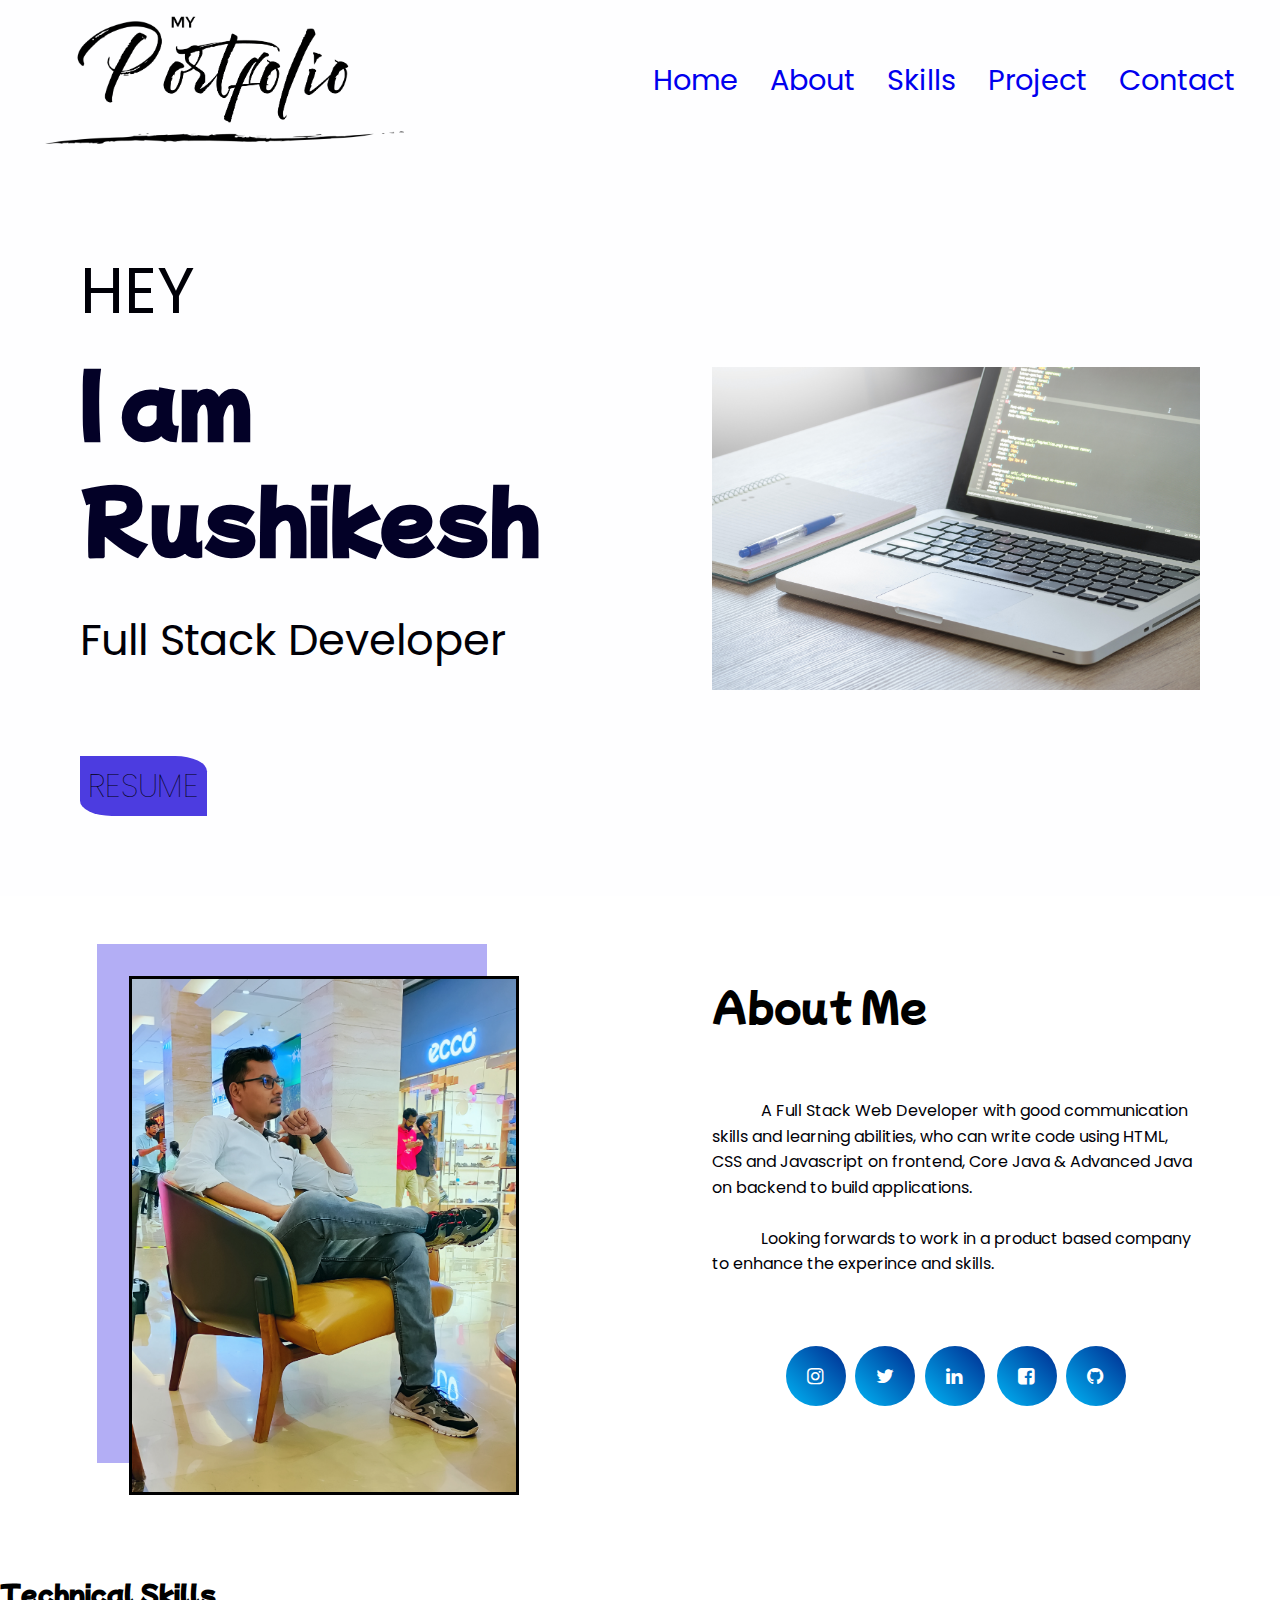
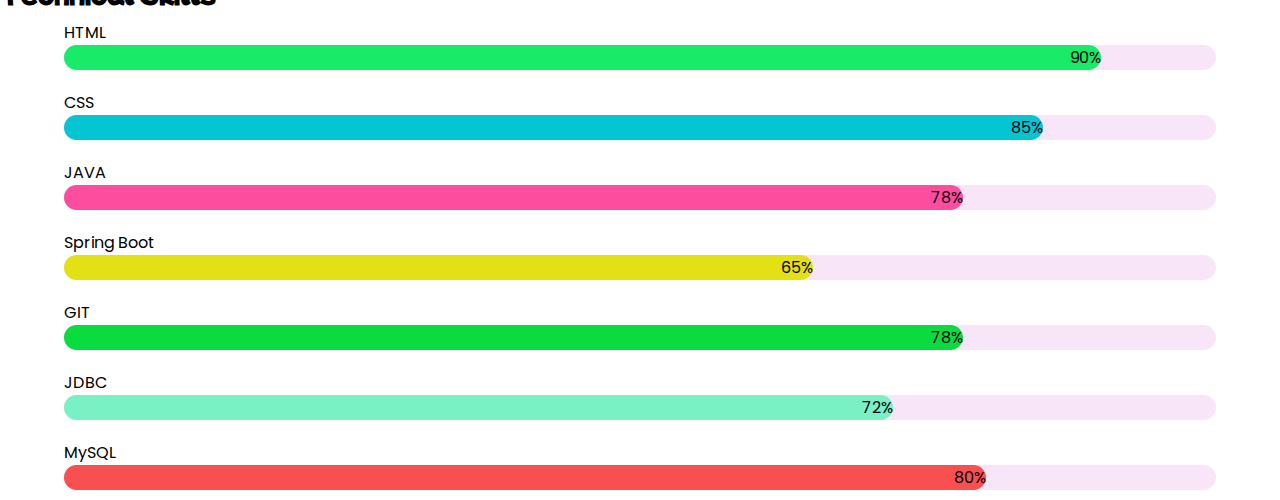
==== commit be79a5ad: "percentage corrections" ====
--- a/index.html
+++ b/index.html
@@ -89,7 +89,7 @@
 
     <div class="skills_list"> CSS
         <div class="bo">
-            <div class="progress css">90%
+            <div class="progress css">85%
             </div>
         </div>
     </div>
@@ -101,31 +101,31 @@
         </div>
     </div>
 
+    <div class="skills_list"> Spring Boot
+        <div class="bo">
+            <div class="progress spring_boot">65%
+            </div>
+        </div>
+    </div>
+
     <div class="skills_list"> GIT
         <div class="bo">
-            <div class="progress git">85%
+            <div class="progress git">78%
             </div>
         </div>
     </div>
 
     <div class="skills_list"> JDBC
         <div class="bo">
-            <div class="progress jdbc">65%
+            <div class="progress jdbc">72%
             </div>
         </div>
     </div>
 
-    <div class="skills_list"> Spring Boot
+
+    <div class="skills_list">MySQL
         <div class="bo">
-            <div class="progress spring_boot">60%
-            </div>
-        </div>
-    </div>
-
-    <div class="skills_list">
-        MySQL
-        <div class="bo">
-            <div class="progress mysql">40%
+            <div class="progress mysql">80%
             </div>
         </div>
     </div>
--- a/css/style.css
+++ b/css/style.css
@@ -237,30 +237,30 @@
 
 .skills_list {
   width: 100%;
- 
+
   padding-left: 5%;
   padding-top: 10px;
   padding-bottom: 10px;
   padding-right: 5%;
-     
-}
-
-.progress{
+
+}
+
+.progress {
 
   text-align: right;
   color: rgb(3, 0, 10);
   box-sizing: border-box;
   border-radius: 25px;
-  }
-
-
-.bo{
-
-   color: rgb(29, 0, 0);
-    width: 100%;
+}
+
+
+.bo {
+
+  color: rgb(29, 0, 0);
+  width: 100%;
   background-color: #ecb9ec5e;
-   border-radius: 25px;
-    
+  border-radius: 25px;
+
 }
 
 .html {
@@ -270,13 +270,13 @@
 }
 
 .css {
+  width: 85%;
+  background-color: #05c5d3;
+
+}
+
+.java {
   width: 78%;
-  background-color: #05c5d3;
- 
-}
-
-.java {
-  width: 85%;
   background-color: #fc4d9e;
 }
 
@@ -286,18 +286,19 @@
 }
 
 .git {
-  width: 60%;
+  width: 78%;
   background-color: #0adb3f;
 }
 
+
+.jdbc {
+  width: 72%;
+  background-color: #7af1c4;
+}
+
 .mysql {
-  width: 40%;
+  width: 80%;
   background-color: #f85050;
-}
-
-.jdbc {
-  width: 90%;
-  background-color: #7af1c4;
 }
 
 
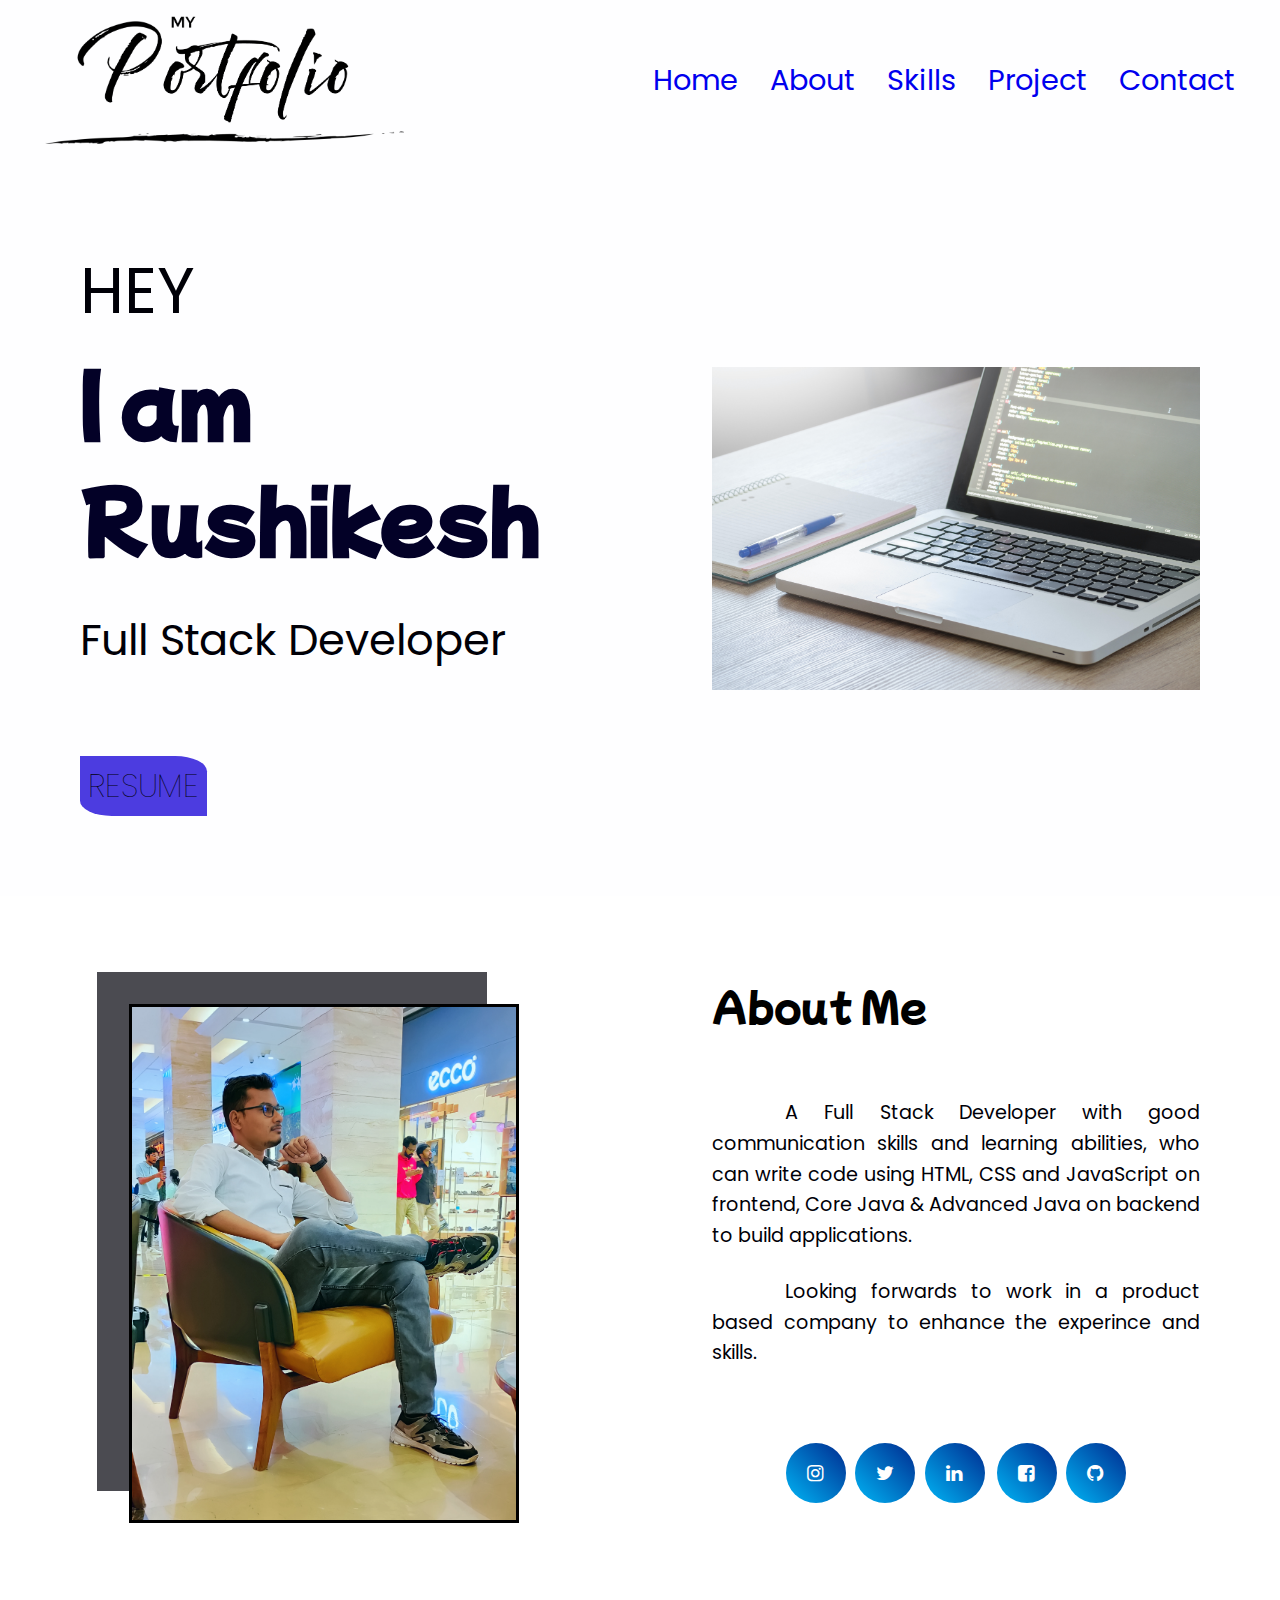
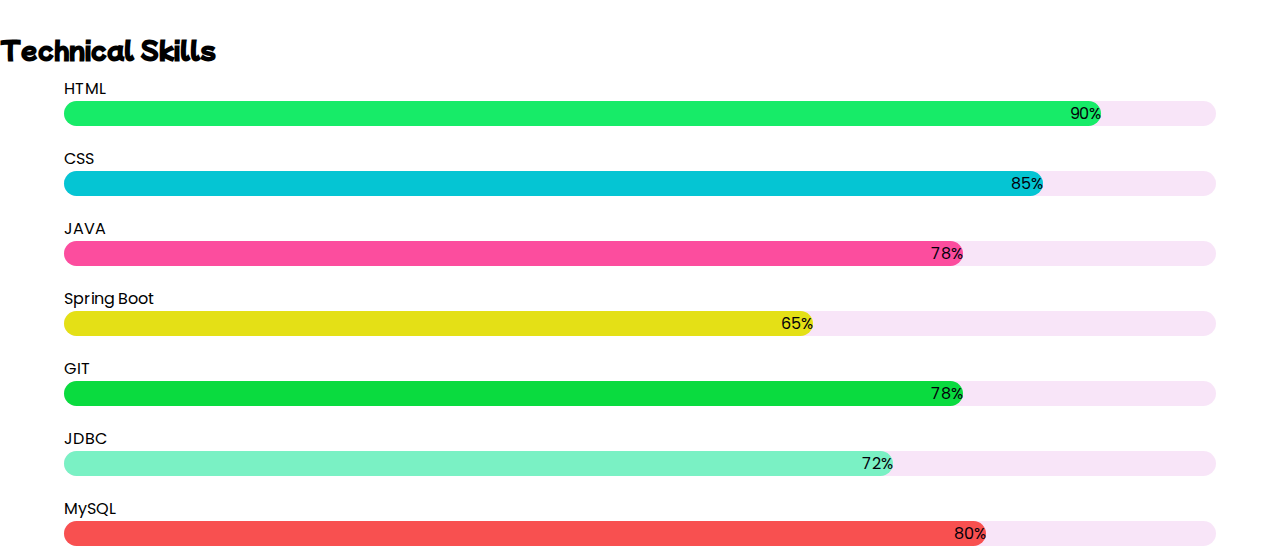
==== commit d9d69abc: "img background" ====
--- a/index.html
+++ b/index.html
@@ -52,9 +52,8 @@
             <!-- about right side data -->
             <div class="bio-data">
                 <h2 class="common-heading">About Me</h2>
-                <p class="about about-para">A Full Stack Web Developer with good communication skills and learning
-                    abilities, who can write code using HTML, CSS and Javascript on frontend, Core Java & Advanced Java
-                    on backend to build applications. </p>
+                <p class="about about-para">A Full Stack Developer with good communication skills and learning
+                    abilities, who can write code using HTML, CSS and JavaScript on frontend, Core Java & Advanced Java on backend to build applications. </p>
                 <br>
                 <p class="about about-para">Looking forwards to work in a product based company to enhance the experince
                     and skills.</p>
--- a/css/style.css
+++ b/css/style.css
@@ -16,9 +16,8 @@
   --paragraph: rgb(0, 0, 7);
   --para-tint: rgb(204, 203, 228);
   --white: rgb(255, 255, 255);
-
   --black: rgb(75, 46, 46);
-  --helper: rgba(62, 50, 230, 0.397);
+  --helper: rgba(46, 46, 53, 0.863);
   --helper-tint: rgb(0, 0, 10);
   --bg: rgb(254, 254, 255);
   --gradient: rgb(106, 20, 219);
@@ -29,8 +28,7 @@
 
 html {
   font-size: 100%;
-  /* 1rem = 10px */
-
+ 
 }
 
 h1,
@@ -218,9 +216,9 @@
 }
 
 .about-para {
-  font-size: 1rem;
-  text-indent: 10%;
-  align-items: center;
+  font-size: 1.2rem;
+  text-indent: 15%;
+  text-align: justify;
 }
 
 .common-heading {
@@ -300,11 +298,6 @@
   width: 80%;
   background-color: #f85050;
 }
-
-
-
-
-
 
 
 /* about page cs */
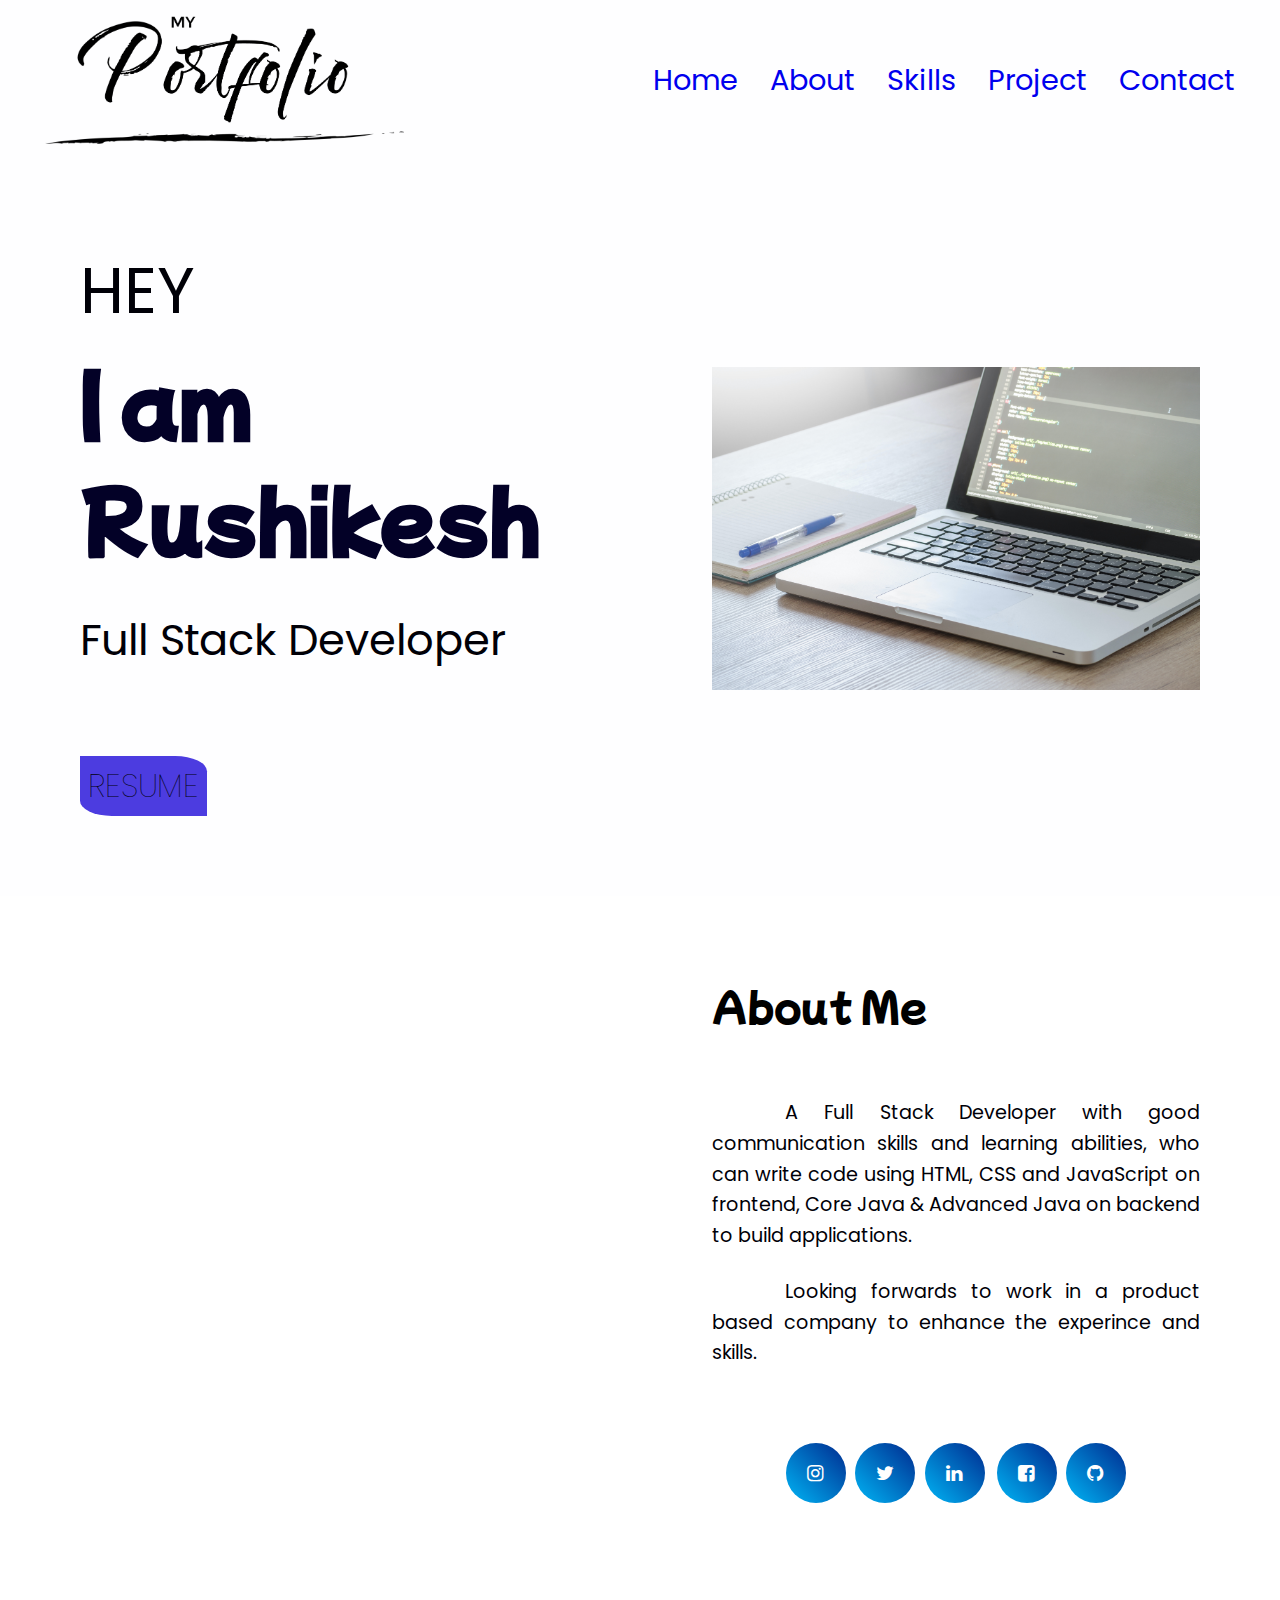
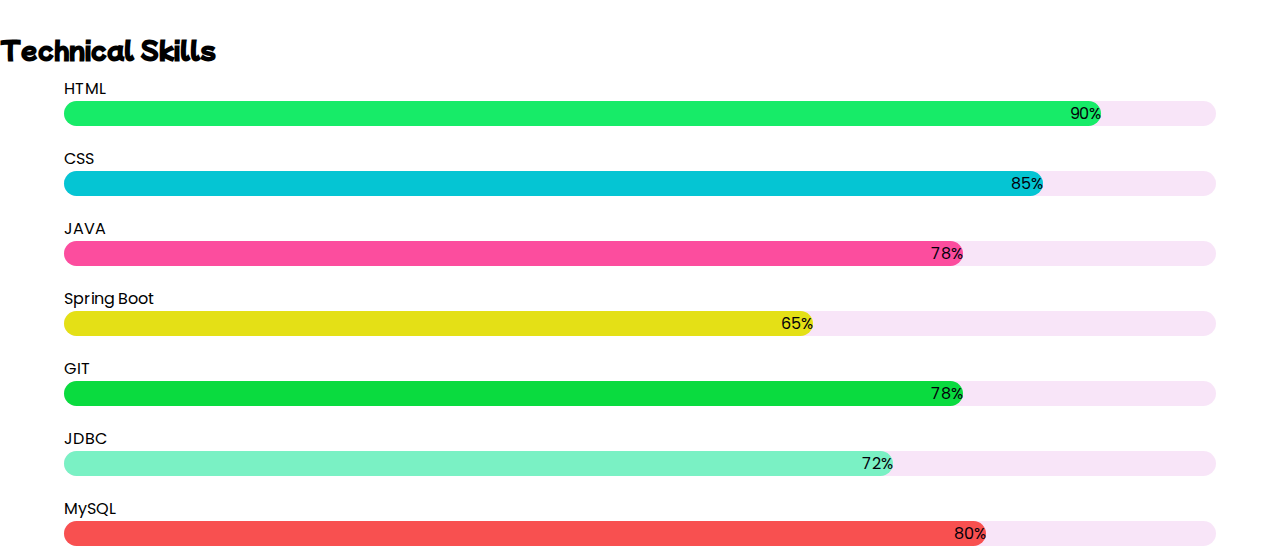
==== commit 86f7d1a9: "animations" ====
--- a/index.html
+++ b/index.html
@@ -7,6 +7,8 @@
     <meta name="viewport" content="width=device-width, initial-scale=1.0">
     <title>Rushi Portfolio</title>
     <link rel="stylesheet" href="css/style.css" />
+
+    <link rel="stylesheet" href="https://unpkg.com/aos@next/dist/aos.css" />
 </head>
 
 <body>
@@ -18,7 +20,7 @@
                 <li><a href="#" class="navbar-link home-link">Home</a></li>
                 <li><a href="#" class="navbar-link about-link">About</a></li>
                 <li><a href="#" class="navbar-link skills-link">Skills</a></li>
-                <li><a href="#" class="navbar-link project-link">Project</a></li>
+                <li><a href="projects.html" class="navbar-link project-link">Project</a></li>
                 <li><a href="#" class="navbar-link contact-link">Contact</a></li>
             </ul>
         </nav>
@@ -46,14 +48,15 @@
     <!-- about sectio stared -->
     <section class="section-biodata section">
         <div class="container grid grid-two-column">
-            <div class="bio-image">
+            <div class="bio-image" data-aos="fade-right" data-aos-duration="10000">
                 <img src="images/aboutRushi.jpg" alt="about me" />
             </div>
             <!-- about right side data -->
             <div class="bio-data">
                 <h2 class="common-heading">About Me</h2>
                 <p class="about about-para">A Full Stack Developer with good communication skills and learning
-                    abilities, who can write code using HTML, CSS and JavaScript on frontend, Core Java & Advanced Java on backend to build applications. </p>
+                    abilities, who can write code using HTML, CSS and JavaScript on frontend, Core Java & Advanced Java
+                    on backend to build applications. </p>
                 <br>
                 <p class="about about-para">Looking forwards to work in a product based company to enhance the experince
                     and skills.</p>
@@ -132,6 +135,14 @@
 
 
 
+    <!-- //////////////////////////////////////////////////////////////////////////////////////////// -->
+
+
+    <script src="https://unpkg.com/aos@next/dist/aos.js"></script>
+    <script>
+      AOS.init();
+    </script>
+
 </body>
 
 </html>--- a/css/style.css
+++ b/css/style.css
@@ -52,6 +52,11 @@
   font-weight: 400;
 
 }
+
+
+
+
+
 
 p {
   color: var(--paragraph);
@@ -396,4 +401,197 @@
   }
 }
 
-/* about oagw .css */+/* about oagw .css */
+
+
+
+
+
+/* ////////////////////////////////////////////////////////////////////////////////////////// */
+
+
+
+
+
+
+
+
+
+
+.wrapper.style2 .icon.major:before {
+  color: #5052b5;
+}
+
+.wrapper.style2-alt .icon.major:before {
+  color: #3e4094;
+}
+
+
+
+/* ......................  */
+
+.wrapper.style2 {
+  background-color: #5052b5;
+}
+
+.wrapper.style2-alt {
+  background-color: #3e4094;
+}
+
+
+
+
+
+
+
+
+
+/* Spotlights */
+
+.spotlights > section {
+  display: -moz-flex;
+  display: -webkit-flex;
+  display: -ms-flex;
+  display: flex;
+  -moz-flex-direction: row;
+  -webkit-flex-direction: row;
+  -ms-flex-direction: row;
+  flex-direction: row;
+  min-height: 22.5em;
+}
+
+  body.is-ie .spotlights > section {
+    min-height: 0;
+  }
+
+  .spotlights > section > .image {
+    background-position: center center;
+    background-size: cover;
+    border-radius: 0;
+    display: block;
+    position: relative;
+    width: 25em;
+  }
+
+    .spotlights > section > .image img {
+      border-radius: 0;
+      display: block;
+    }
+
+    .spotlights > section > .image:before {
+      -moz-transition: opacity 1s ease;
+      -webkit-transition: opacity 1s ease;
+      -ms-transition: opacity 1s ease;
+      transition: opacity 1s ease;
+      background: rgba(49, 36, 80, 0.9);
+      content: '';
+      display: block;
+      height: 100%;
+      left: 0;
+      opacity: 0;
+      position: absolute;
+      top: 0;
+      width: 100%;
+    }
+
+  .spotlights > section > .content {
+    padding: 4em 5em 2em 5em ;
+    display: -moz-flex;
+    display: -webkit-flex;
+    display: -ms-flex;
+    display: flex;
+    -moz-flex-direction: column;
+    -webkit-flex-direction: column;
+    -ms-flex-direction: column;
+    flex-direction: column;
+    -moz-justify-content: center;
+    -webkit-justify-content: center;
+    -ms-justify-content: center;
+    justify-content: center;
+    width: 50em;
+    -ms-flex: 1;
+  }
+
+    .spotlights > section > .content > .inner {
+      -moz-transform: translateX(0) translateY(0);
+      -webkit-transform: translateX(0) translateY(0);
+      -ms-transform: translateX(0) translateY(0);
+      transform: translateX(0) translateY(0);
+      -moz-transition: opacity 1s ease, -moz-transform 1s ease;
+      -webkit-transition: opacity 1s ease, -webkit-transform 1s ease;
+      -ms-transition: opacity 1s ease, -ms-transform 1s ease;
+      transition: opacity 1s ease, transform 1s ease;
+      opacity: 1;
+    }
+
+  .spotlights > section:nth-child(2) {
+    background-color: rgba(0, 0, 0, 0.05);
+  }
+
+  .spotlights > section:nth-child(3) {
+    background-color: rgba(0, 0, 0, 0.1);
+  }
+
+  .spotlights > section.inactive > .image:before,
+  body.is-preload .spotlights > section > .image:before {
+    opacity: 1;
+  }
+
+  .spotlights > section.inactive > .content > .inner,
+  body.is-preload .spotlights > section > .content > .inner {
+    -moz-transform: translateX(-1em);
+    -webkit-transform: translateX(-1em);
+    -ms-transform: translateX(-1em);
+    transform: translateX(-1em);
+    opacity: 0;
+  }
+
+  @media screen and (max-width: 1680px) {
+
+    .spotlights > section > .content {
+      padding:;
+    }
+
+  }
+
+  @media screen and (max-width: 980px) {
+
+    .spotlights > section {
+      display: block;
+    }
+
+      .spotlights > section > .image {
+        width: 100%;
+        height: 50vh;
+      }
+
+      .spotlights > section > .content {
+        width: 100%;
+      }
+
+      .spotlights > section.inactive > .content > .inner,
+      body.is-preload .spotlights > section > .content > .inner {
+        -moz-transform: translateY(1em);
+        -webkit-transform: translateY(1em);
+        -ms-transform: translateY(1em);
+        transform: translateY(1em);
+      }
+
+  }
+
+  @media screen and (max-width: 736px) {
+
+    .spotlights > section > .image {
+      height: 50vh;
+      min-height: 15em;
+    }
+
+    .spotlights > section > .content {
+      padding: 3em 2em 1em 2em ;
+    }
+
+  }
+
+
+
+
